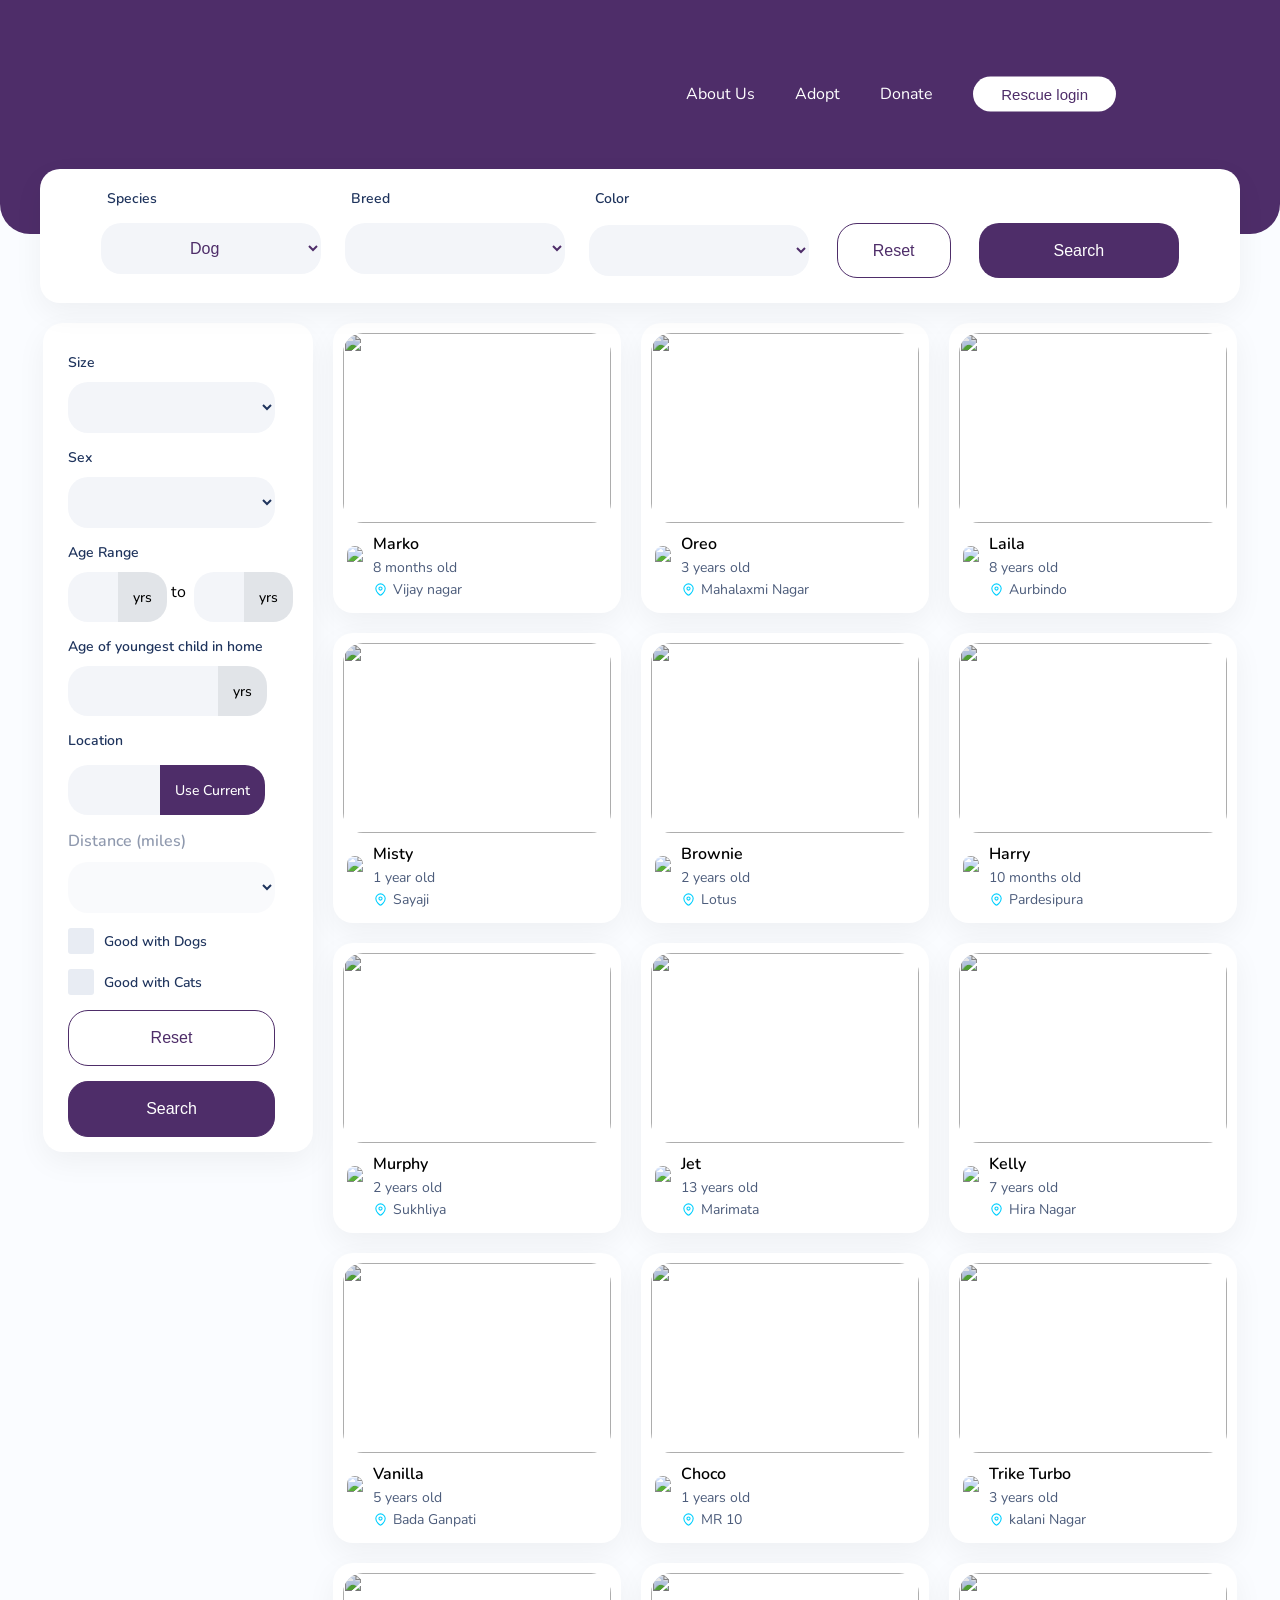
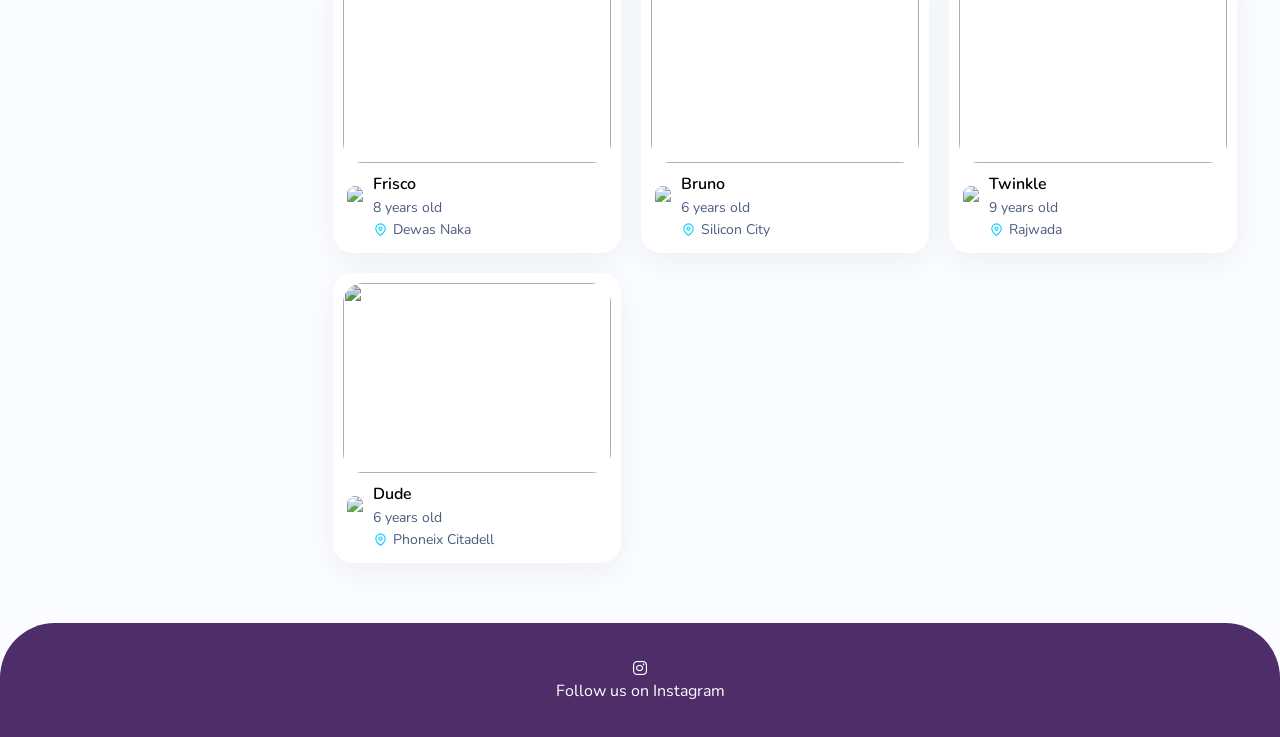
==== index.html @ 37f89a9f "Add files via upload" ====
<!DOCTYPE html>
<html lang="en">

<head>
    <meta charset="UTF-8">
    <meta name="viewport" content="width=device-width, initial-scale=1.0">
    <title>Pet Adoption</title>
    <link rel="stylesheet" href="https://cdnjs.cloudflare.com/ajax/libs/font-awesome/6.4.0/css/all.min.css">

    <link rel="stylesheet" href="style.css">
</head>

<body>
    <!-- <header> -->
    <nav>
        <div class="nav-container">
            <img src="images/paw logo.jpg" alt="" class="logo">

            <div class="nav-items">
                <ul>
                    <li onclick="window.location.href='about.html'">About Us</li>
                    <li>Adopt</li>
                    <li onclick="window.location.href='donation.html'">Donate</li>
                </ul>

                <a href="login.html">
                    <button>Rescue login</button>
                </a>
            </div>
        </div>
    </nav>



    <section class="choose">
        <div class="buttons">

            <div class="select-box">
                <div class="head-dog">Species</div>
                <select value="">
                    <!-- <option value=""></option> -->
                    <option value="dog">Dog </option>

                    <option value="cat">Cat</option>

                    <option value="rabbit">Rabbit</option>

                </select>
            </div>

            <div class="select-box">
                <div class="head-dog">Breed</div>
                <select>
                    <option value=""></option>


                    <option>Unkown / Mixture</option>
                    <option>Greyhound</option>
                    <option>Akita</option>
                    <option>Siberian husky</option>
                    <option>German shephard</option>
                    <option>Beagle</option>
                    <option>Labrador</option>
                    <option>Golden retriever</option>
                    <option>Bull dog </option>

                </select>
            </div>

            <div class="select-box">
                <div class="head-dog">Color</div>
                <select>
                    <option></option>

                    <option>Color</option>
                    <option>Black</option>
                    <option>Brown</option>
                    <option>Blonde</option>
                    <option>Grey</option>
                    <option>Ginger</option>
                    <option>Red</option>
                    <option>White</option>
                    <option>Torti</option>
                    <option>Other</option>

                </select>

                <button type="button" onclick="location.reload()" class="reset">Reset</button>
                <button class="search">Search</button>
            </div>

        </div>
    </section>

    <div class="main-content">
        <div class="mainbox">
            <div class="filterbox">
                <div class="sizebox">
                    <div class="head-txt">Size</div>
                    <div class="b">
                        <select name="size" id="">
                            <option></option>
                            <option value="Dog">Tiny</option>
                            <option value="Cat">Small</option>
                            <option value="rabit">Medium</option>
                            <option value="equine">Large</option>
                            <option value="others">Very Large</option>
                        </select>
                    </div>
                </div>

                <div class="main-age">
                    <div class="head-txt">Sex</div>
                    <div class="b">
                        <select name="age" id="">
                            <option></option>
                            <option value="Dog">Female</option>
                            <option value="Cat">Male</option>
                            <option value="rabit">Unkown</option>
                        </select>
                    </div>
                </div>

                <div class="age-range">
                    <div class="head-txt">Age Range</div>
                    <div class="age-container">
                        <div class="age-from">
                            <input type="text">
                            <div class="from-yrs">yrs</div>
                        </div>

                        <span>&nbsp;to &nbsp;</span>

                        <div class="age-from">
                            <input type="text">
                            <div class="from-yrs">yrs</div>
                        </div>
                    </div>
                </div>

                <div class="head-txt">Age of youngest child in home</div>
                <div class="age-young">
                    <input type="text">
                    <div class="young-yrs">yrs</div>
                </div>

                <div class="head-txt">Location</div>
                <div class="location">
                    <input type="text">
                    <div class="current">Use Current</div>
                </div>

                <div class="distance-box">
                    <div class="distance">Distance (miles)</div>
                    <select class="distance-select">
                        <option value=""></option>
                        <option value="Dog">20 miles</option>
                        <option value="Dog">50 miles</option>
                        <option value="Dog">100 miles</option>
                        <option value="Dog">150 miles</option>
                        <option value="Dog">200 miles</option>
                    </select>
                </div>

                <div class="check check1">
                    <label for="good">
                        <input type="checkbox">
                        <div>Good with Dogs</div>
                    </label>
                </div>
                <div class="check check2">
                    <label for="good">
                        <input type="checkbox">
                        <div>Good with Cats</div>
                    </label>
                </div>

                <div class="filter-reset">
                    <button type="button" onclick="location.reload()">Reset</button>
                </div>

                <div class="filter-search">
                    <button>Search</button>
                </div>
            </div>

            <div class="content">

                <div class="dog-card">

                    <div class="dog-image">
                        <img src="images/dog1.png" alt="">
                    </div>

                    <div class="info-row">

                        <img src="images/logo1.jpg" class="dog-logo">

                        <div class="info-text">
                            <div class="dog-name">Marko</div>
                            <div class="dog-age">8 months old</div>

                            <div class="dog-location">
                                <svg viewBox="0 0 11 11" xmlns="http://www.w3.org/2000/svg">
                                    <path fill="none" stroke="#00CFFF" stroke-width="0.8"
                                        d="M6.64579 4.81306C6.64579 4.17998 6.13281 3.66699 5.50019 3.66699C4.86711 3.66699 4.35413 4.17998 4.35413 4.81306C4.35413 5.44568 4.86711 5.95866 5.50019 5.95866C6.13281 5.95866 6.64579 5.44568 6.64579 4.81306Z" />
                                    <path fill="none" stroke="#00CFFF" stroke-width="0.8"
                                        d="M5.49978 9.625C4.95047 9.625 2.0625 7.28676 2.0625 4.84151C2.0625 2.92721 3.60117 1.375 5.49978 1.375C7.39838 1.375 8.9375 2.92721 8.9375 4.84151C8.9375 7.28676 6.04908 9.625 5.49978 9.625Z" />
                                </svg>
                                <span>Vijay nagar</span>
                            </div>
                        </div>
                    </div>

                </div>
                <div class="dog-card">

                    <div class="dog-image">
                        <img src="images/dog2.png" alt="">
                    </div>

                    <div class="info-row">

                        <img src="images/logo2.jpg" class="dog-logo">

                        <div class="info-text">
                            <div class="dog-name">Oreo</div>
                            <div class="dog-age">3 years old</div>

                            <div class="dog-location">
                                <svg viewBox="0 0 11 11" xmlns="http://www.w3.org/2000/svg">
                                    <path fill="none" stroke="#00CFFF" stroke-width="0.8"
                                        d="M6.64579 4.81306C6.64579 4.17998 6.13281 3.66699 5.50019 3.66699C4.86711 3.66699 4.35413 4.17998 4.35413 4.81306C4.35413 5.44568 4.86711 5.95866 5.50019 5.95866C6.13281 5.95866 6.64579 5.44568 6.64579 4.81306Z" />
                                    <path fill="none" stroke="#00CFFF" stroke-width="0.8"
                                        d="M5.49978 9.625C4.95047 9.625 2.0625 7.28676 2.0625 4.84151C2.0625 2.92721 3.60117 1.375 5.49978 1.375C7.39838 1.375 8.9375 2.92721 8.9375 4.84151C8.9375 7.28676 6.04908 9.625 5.49978 9.625Z" />
                                </svg>
                                <span>Mahalaxmi Nagar</span>
                            </div>
                        </div>
                    </div>

                </div>
                <div class="dog-card">

                    <div class="dog-image">
                        <img src="images/dog3.png" alt="">
                    </div>

                    <div class="info-row">

                        <img src="images/logo3.jpg" class="dog-logo">

                        <div class="info-text">
                            <div class="dog-name">Laila</div>
                            <div class="dog-age">8 years old</div>

                            <div class="dog-location">
                                <svg viewBox="0 0 11 11" xmlns="http://www.w3.org/2000/svg">
                                    <path fill="none" stroke="#00CFFF" stroke-width="0.8"
                                        d="M6.64579 4.81306C6.64579 4.17998 6.13281 3.66699 5.50019 3.66699C4.86711 3.66699 4.35413 4.17998 4.35413 4.81306C4.35413 5.44568 4.86711 5.95866 5.50019 5.95866C6.13281 5.95866 6.64579 5.44568 6.64579 4.81306Z" />
                                    <path fill="none" stroke="#00CFFF" stroke-width="0.8"
                                        d="M5.49978 9.625C4.95047 9.625 2.0625 7.28676 2.0625 4.84151C2.0625 2.92721 3.60117 1.375 5.49978 1.375C7.39838 1.375 8.9375 2.92721 8.9375 4.84151C8.9375 7.28676 6.04908 9.625 5.49978 9.625Z" />
                                </svg>
                                <span>Aurbindo</span>
                            </div>
                        </div>
                    </div>

                </div>
                <div class="dog-card">

                    <div class="dog-image">
                        <img src="images/dog4.png" alt="">
                    </div>

                    <div class="info-row">

                        <img src="images/logo4.jpg" class="dog-logo">

                        <div class="info-text">
                            <div class="dog-name">Misty</div>
                            <div class="dog-age">1 year old</div>

                            <div class="dog-location">
                                <svg viewBox="0 0 11 11" xmlns="http://www.w3.org/2000/svg">
                                    <path fill="none" stroke="#00CFFF" stroke-width="0.8"
                                        d="M6.64579 4.81306C6.64579 4.17998 6.13281 3.66699 5.50019 3.66699C4.86711 3.66699 4.35413 4.17998 4.35413 4.81306C4.35413 5.44568 4.86711 5.95866 5.50019 5.95866C6.13281 5.95866 6.64579 5.44568 6.64579 4.81306Z" />
                                    <path fill="none" stroke="#00CFFF" stroke-width="0.8"
                                        d="M5.49978 9.625C4.95047 9.625 2.0625 7.28676 2.0625 4.84151C2.0625 2.92721 3.60117 1.375 5.49978 1.375C7.39838 1.375 8.9375 2.92721 8.9375 4.84151C8.9375 7.28676 6.04908 9.625 5.49978 9.625Z" />
                                </svg>
                                <span>Sayaji</span>
                            </div>
                        </div>
                    </div>

                </div>
                <div class="dog-card">

                    <div class="dog-image">
                        <img src="images/dog5.png" alt="">
                    </div>

                    <div class="info-row">

                        <img src="images/logo5.jpg" class="dog-logo">

                        <div class="info-text">
                            <div class="dog-name">Brownie</div>
                            <div class="dog-age">2 years old</div>

                            <div class="dog-location">
                                <svg viewBox="0 0 11 11" xmlns="http://www.w3.org/2000/svg">
                                    <path fill="none" stroke="#00CFFF" stroke-width="0.8"
                                        d="M6.64579 4.81306C6.64579 4.17998 6.13281 3.66699 5.50019 3.66699C4.86711 3.66699 4.35413 4.17998 4.35413 4.81306C4.35413 5.44568 4.86711 5.95866 5.50019 5.95866C6.13281 5.95866 6.64579 5.44568 6.64579 4.81306Z" />
                                    <path fill="none" stroke="#00CFFF" stroke-width="0.8"
                                        d="M5.49978 9.625C4.95047 9.625 2.0625 7.28676 2.0625 4.84151C2.0625 2.92721 3.60117 1.375 5.49978 1.375C7.39838 1.375 8.9375 2.92721 8.9375 4.84151C8.9375 7.28676 6.04908 9.625 5.49978 9.625Z" />
                                </svg>
                                <span>Lotus</span>
                            </div>
                        </div>
                    </div>

                </div>

                <div class="dog-card">

                    <div class="dog-image">
                        <img src="images/dog6.png" alt="">
                    </div>

                    <div class="info-row">

                        <img src="images/logo6.jpg" class="dog-logo">

                        <div class="info-text">
                            <div class="dog-name">Harry</div>
                            <div class="dog-age">10 months old</div>

                            <div class="dog-location">
                                <svg viewBox="0 0 11 11" xmlns="http://www.w3.org/2000/svg">
                                    <path fill="none" stroke="#00CFFF" stroke-width="0.8"
                                        d="M6.64579 4.81306C6.64579 4.17998 6.13281 3.66699 5.50019 3.66699C4.86711 3.66699 4.35413 4.17998 4.35413 4.81306C4.35413 5.44568 4.86711 5.95866 5.50019 5.95866C6.13281 5.95866 6.64579 5.44568 6.64579 4.81306Z" />
                                    <path fill="none" stroke="#00CFFF" stroke-width="0.8"
                                        d="M5.49978 9.625C4.95047 9.625 2.0625 7.28676 2.0625 4.84151C2.0625 2.92721 3.60117 1.375 5.49978 1.375C7.39838 1.375 8.9375 2.92721 8.9375 4.84151C8.9375 7.28676 6.04908 9.625 5.49978 9.625Z" />
                                </svg>
                                <span>Pardesipura</span>
                            </div>
                        </div>
                    </div>

                </div>

                <div class="dog-card">

                    <div class="dog-image">
                        <img src="images/dog7.png" alt="">
                    </div>

                    <div class="info-row">

                        <img src="images/logo7.jpg" class="dog-logo">

                        <div class="info-text">
                            <div class="dog-name">Murphy</div>
                            <div class="dog-age">2 years old</div>

                            <div class="dog-location">
                                <svg viewBox="0 0 11 11" xmlns="http://www.w3.org/2000/svg">
                                    <path fill="none" stroke="#00CFFF" stroke-width="0.8"
                                        d="M6.64579 4.81306C6.64579 4.17998 6.13281 3.66699 5.50019 3.66699C4.86711 3.66699 4.35413 4.17998 4.35413 4.81306C4.35413 5.44568 4.86711 5.95866 5.50019 5.95866C6.13281 5.95866 6.64579 5.44568 6.64579 4.81306Z" />
                                    <path fill="none" stroke="#00CFFF" stroke-width="0.8"
                                        d="M5.49978 9.625C4.95047 9.625 2.0625 7.28676 2.0625 4.84151C2.0625 2.92721 3.60117 1.375 5.49978 1.375C7.39838 1.375 8.9375 2.92721 8.9375 4.84151C8.9375 7.28676 6.04908 9.625 5.49978 9.625Z" />
                                </svg>
                                <span>Sukhliya</span>
                            </div>
                        </div>
                    </div>

                </div>

                <div class="dog-card">

                    <div class="dog-image">
                        <img src="images/dog8.png" alt="">
                    </div>

                    <div class="info-row">

                        <img src="images/logo3.jpg" class="dog-logo">

                        <div class="info-text">
                            <div class="dog-name">Jet</div>
                            <div class="dog-age">13 years old</div>

                            <div class="dog-location">
                                <svg viewBox="0 0 11 11" xmlns="http://www.w3.org/2000/svg">
                                    <path fill="none" stroke="#00CFFF" stroke-width="0.8"
                                        d="M6.64579 4.81306C6.64579 4.17998 6.13281 3.66699 5.50019 3.66699C4.86711 3.66699 4.35413 4.17998 4.35413 4.81306C4.35413 5.44568 4.86711 5.95866 5.50019 5.95866C6.13281 5.95866 6.64579 5.44568 6.64579 4.81306Z" />
                                    <path fill="none" stroke="#00CFFF" stroke-width="0.8"
                                        d="M5.49978 9.625C4.95047 9.625 2.0625 7.28676 2.0625 4.84151C2.0625 2.92721 3.60117 1.375 5.49978 1.375C7.39838 1.375 8.9375 2.92721 8.9375 4.84151C8.9375 7.28676 6.04908 9.625 5.49978 9.625Z" />
                                </svg>
                                <span>Marimata</span>
                            </div>
                        </div>
                    </div>

                </div>

                <div class="dog-card">

                    <div class="dog-image">
                        <img src="images/dog9.png" alt="">
                    </div>

                    <div class="info-row">

                        <img src="images/logo5.jpg" class="dog-logo">

                        <div class="info-text">
                            <div class="dog-name">Kelly</div>
                            <div class="dog-age">7 years old</div>

                            <div class="dog-location">
                                <svg viewBox="0 0 11 11" xmlns="http://www.w3.org/2000/svg">
                                    <path fill="none" stroke="#00CFFF" stroke-width="0.8"
                                        d="M6.64579 4.81306C6.64579 4.17998 6.13281 3.66699 5.50019 3.66699C4.86711 3.66699 4.35413 4.17998 4.35413 4.81306C4.35413 5.44568 4.86711 5.95866 5.50019 5.95866C6.13281 5.95866 6.64579 5.44568 6.64579 4.81306Z" />
                                    <path fill="none" stroke="#00CFFF" stroke-width="0.8"
                                        d="M5.49978 9.625C4.95047 9.625 2.0625 7.28676 2.0625 4.84151C2.0625 2.92721 3.60117 1.375 5.49978 1.375C7.39838 1.375 8.9375 2.92721 8.9375 4.84151C8.9375 7.28676 6.04908 9.625 5.49978 9.625Z" />
                                </svg>
                                <span>Hira Nagar</span>
                            </div>
                        </div>
                    </div>

                </div>

                <div class="dog-card">

                    <div class="dog-image">
                        <img src="images/dog10.png" alt="">
                    </div>

                    <div class="info-row">

                        <img src="images/logo1.jpg" class="dog-logo">

                        <div class="info-text">
                            <div class="dog-name">Vanilla</div>
                            <div class="dog-age">5 years old</div>

                            <div class="dog-location">
                                <svg viewBox="0 0 11 11" xmlns="http://www.w3.org/2000/svg">
                                    <path fill="none" stroke="#00CFFF" stroke-width="0.8"
                                        d="M6.64579 4.81306C6.64579 4.17998 6.13281 3.66699 5.50019 3.66699C4.86711 3.66699 4.35413 4.17998 4.35413 4.81306C4.35413 5.44568 4.86711 5.95866 5.50019 5.95866C6.13281 5.95866 6.64579 5.44568 6.64579 4.81306Z" />
                                    <path fill="none" stroke="#00CFFF" stroke-width="0.8"
                                        d="M5.49978 9.625C4.95047 9.625 2.0625 7.28676 2.0625 4.84151C2.0625 2.92721 3.60117 1.375 5.49978 1.375C7.39838 1.375 8.9375 2.92721 8.9375 4.84151C8.9375 7.28676 6.04908 9.625 5.49978 9.625Z" />
                                </svg>
                                <span>Bada Ganpati</span>
                            </div>
                        </div>
                    </div>

                </div>

                <div class="dog-card">

                    <div class="dog-image">
                        <img src="images/dog11.png" alt="">
                    </div>

                    <div class="info-row">

                        <img src="images/logo6.jpg" class="dog-logo">

                        <div class="info-text">
                            <div class="dog-name">Choco</div>
                            <div class="dog-age">1 years old</div>

                            <div class="dog-location">
                                <svg viewBox="0 0 11 11" xmlns="http://www.w3.org/2000/svg">
                                    <path fill="none" stroke="#00CFFF" stroke-width="0.8"
                                        d="M6.64579 4.81306C6.64579 4.17998 6.13281 3.66699 5.50019 3.66699C4.86711 3.66699 4.35413 4.17998 4.35413 4.81306C4.35413 5.44568 4.86711 5.95866 5.50019 5.95866C6.13281 5.95866 6.64579 5.44568 6.64579 4.81306Z" />
                                    <path fill="none" stroke="#00CFFF" stroke-width="0.8"
                                        d="M5.49978 9.625C4.95047 9.625 2.0625 7.28676 2.0625 4.84151C2.0625 2.92721 3.60117 1.375 5.49978 1.375C7.39838 1.375 8.9375 2.92721 8.9375 4.84151C8.9375 7.28676 6.04908 9.625 5.49978 9.625Z" />
                                </svg>
                                <span>MR 10</span>
                            </div>
                        </div>
                    </div>

                </div>

                <div class="dog-card">

                    <div class="dog-image">
                        <img src="images/dog12.png" alt="">
                    </div>

                    <div class="info-row">

                        <img src="images/logo5.jpg" class="dog-logo">

                        <div class="info-text">
                            <div class="dog-name">Trike Turbo</div>
                            <div class="dog-age">3 years old</div>

                            <div class="dog-location">
                                <svg viewBox="0 0 11 11" xmlns="http://www.w3.org/2000/svg">
                                    <path fill="none" stroke="#00CFFF" stroke-width="0.8"
                                        d="M6.64579 4.81306C6.64579 4.17998 6.13281 3.66699 5.50019 3.66699C4.86711 3.66699 4.35413 4.17998 4.35413 4.81306C4.35413 5.44568 4.86711 5.95866 5.50019 5.95866C6.13281 5.95866 6.64579 5.44568 6.64579 4.81306Z" />
                                    <path fill="none" stroke="#00CFFF" stroke-width="0.8"
                                        d="M5.49978 9.625C4.95047 9.625 2.0625 7.28676 2.0625 4.84151C2.0625 2.92721 3.60117 1.375 5.49978 1.375C7.39838 1.375 8.9375 2.92721 8.9375 4.84151C8.9375 7.28676 6.04908 9.625 5.49978 9.625Z" />
                                </svg>
                                <span>kalani Nagar</span>
                            </div>
                        </div>
                    </div>

                </div>

                <div class="dog-card">

                    <div class="dog-image">
                        <img src="images/dog13.png" alt="">
                    </div>

                    <div class="info-row">

                        <img src="images/logo7.jpg" class="dog-logo">

                        <div class="info-text">
                            <div class="dog-name">Frisco</div>
                            <div class="dog-age">8 years old</div>

                            <div class="dog-location">
                                <svg viewBox="0 0 11 11" xmlns="http://www.w3.org/2000/svg">
                                    <path fill="none" stroke="#00CFFF" stroke-width="0.8"
                                        d="M6.64579 4.81306C6.64579 4.17998 6.13281 3.66699 5.50019 3.66699C4.86711 3.66699 4.35413 4.17998 4.35413 4.81306C4.35413 5.44568 4.86711 5.95866 5.50019 5.95866C6.13281 5.95866 6.64579 5.44568 6.64579 4.81306Z" />
                                    <path fill="none" stroke="#00CFFF" stroke-width="0.8"
                                        d="M5.49978 9.625C4.95047 9.625 2.0625 7.28676 2.0625 4.84151C2.0625 2.92721 3.60117 1.375 5.49978 1.375C7.39838 1.375 8.9375 2.92721 8.9375 4.84151C8.9375 7.28676 6.04908 9.625 5.49978 9.625Z" />
                                </svg>
                                <span>Dewas Naka</span>
                            </div>
                        </div>
                    </div>

                </div>

                <div class="dog-card">

                    <div class="dog-image">
                        <img src="images/dog14.png" alt="">
                    </div>

                    <div class="info-row">

                        <img src="images/logo2.jpg" class="dog-logo">

                        <div class="info-text">
                            <div class="dog-name">Bruno</div>
                            <div class="dog-age">6 years old</div>

                            <div class="dog-location">
                                <svg viewBox="0 0 11 11" xmlns="http://www.w3.org/2000/svg">
                                    <path fill="none" stroke="#00CFFF" stroke-width="0.8"
                                        d="M6.64579 4.81306C6.64579 4.17998 6.13281 3.66699 5.50019 3.66699C4.86711 3.66699 4.35413 4.17998 4.35413 4.81306C4.35413 5.44568 4.86711 5.95866 5.50019 5.95866C6.13281 5.95866 6.64579 5.44568 6.64579 4.81306Z" />
                                    <path fill="none" stroke="#00CFFF" stroke-width="0.8"
                                        d="M5.49978 9.625C4.95047 9.625 2.0625 7.28676 2.0625 4.84151C2.0625 2.92721 3.60117 1.375 5.49978 1.375C7.39838 1.375 8.9375 2.92721 8.9375 4.84151C8.9375 7.28676 6.04908 9.625 5.49978 9.625Z" />
                                </svg>
                                <span>Silicon City</span>
                            </div>
                        </div>
                    </div>

                </div>

                <div class="dog-card">

                    <div class="dog-image">
                        <img src="images/dog15.png" alt="">
                    </div>

                    <div class="info-row">

                        <img src="images/logo4.jpg" class="dog-logo">

                        <div class="info-text">
                            <div class="dog-name">Twinkle</div>
                            <div class="dog-age">9 years old</div>

                            <div class="dog-location">
                                <svg viewBox="0 0 11 11" xmlns="http://www.w3.org/2000/svg">
                                    <path fill="none" stroke="#00CFFF" stroke-width="0.8"
                                        d="M6.64579 4.81306C6.64579 4.17998 6.13281 3.66699 5.50019 3.66699C4.86711 3.66699 4.35413 4.17998 4.35413 4.81306C4.35413 5.44568 4.86711 5.95866 5.50019 5.95866C6.13281 5.95866 6.64579 5.44568 6.64579 4.81306Z" />
                                    <path fill="none" stroke="#00CFFF" stroke-width="0.8"
                                        d="M5.49978 9.625C4.95047 9.625 2.0625 7.28676 2.0625 4.84151C2.0625 2.92721 3.60117 1.375 5.49978 1.375C7.39838 1.375 8.9375 2.92721 8.9375 4.84151C8.9375 7.28676 6.04908 9.625 5.49978 9.625Z" />
                                </svg>
                                <span>Rajwada</span>
                            </div>
                        </div>
                    </div>

                </div>

                <div class="dog-card">

                    <div class="dog-image">
                        <img src="images/dog16.png" alt="">
                    </div>

                    <div class="info-row">

                        <img src="images/logo6.jpg" class="dog-logo">

                        <div class="info-text">
                            <div class="dog-name">Dude</div>
                            <div class="dog-age">6 years old</div>

                            <div class="dog-location">
                                <svg viewBox="0 0 11 11" xmlns="http://www.w3.org/2000/svg">
                                    <path fill="none" stroke="#00CFFF" stroke-width="0.8"
                                        d="M6.64579 4.81306C6.64579 4.17998 6.13281 3.66699 5.50019 3.66699C4.86711 3.66699 4.35413 4.17998 4.35413 4.81306C4.35413 5.44568 4.86711 5.95866 5.50019 5.95866C6.13281 5.95866 6.64579 5.44568 6.64579 4.81306Z" />
                                    <path fill="none" stroke="#00CFFF" stroke-width="0.8"
                                        d="M5.49978 9.625C4.95047 9.625 2.0625 7.28676 2.0625 4.84151C2.0625 2.92721 3.60117 1.375 5.49978 1.375C7.39838 1.375 8.9375 2.92721 8.9375 4.84151C8.9375 7.28676 6.04908 9.625 5.49978 9.625Z" />
                                </svg>
                                <span>Phoneix Citadell</span>
                            </div>
                        </div>
                    </div>

                </div>


               


            </div>

        </div>


    </div>

    <footer>
        <div class="footer">
            <a href="https://www.instagram.com/framesofaditya?igsh=dDFuM2Jjbnp1OTR0"><i class="fa-brands fa-instagram"></i></a>
            <p>Follow us on Instagram</p>
        </div>
    </footer>




    <script src="script.js"></script>
</body>

</html>
---- style.css ----
@import url('https://fonts.googleapis.com/css2?family=Nunito:wght@400;600;700&display=swap');

* {
    margin: 0;
    padding: 0;
    box-sizing: border-box;
}

html {
    scroll-behavior: smooth;
}

body {
    background: rgb(250, 252, 255);
    font-family: 'Nunito', -apple-system, BlinkMacSystemFont, 'Segoe UI',
        Roboto, Oxygen, Ubuntu, Cantarell, 'Fira Sans',
        'Droid Sans', 'Helvetica Neue', sans-serif;
    width: 100%;
    height: auto;
    overflow-x: hidden;
}

/* ---------------- NAVBAR ---------------- */
nav {
    /* display: flex-end; */
    background-color: rgb(78, 45, 105);
    border-radius: 0 0 30px 30px;
    height: 26vh;
}

.nav-container {
    position: relative;
    display: flex;
    justify-content: center;
    align-items: center;
    height: 100%;
}

.logo {
    height: 80px;
    position: absolute;
    left: 50%;
    transform: translateX(-50%);
    top: 20px;
}


/* group of menu + button */
.nav-items {
    display: flex;
    align-items: center;
    gap: 40px;
    position: absolute;
    right: 164px;
    top: 40%;
    transform: translateY(-50%);
}

.nav-items ul {
    display: flex;
    gap: 40px;
    list-style: none;
    font-size: 16px;
    color: white;
    font-weight: 400;
    cursor: pointer;
}
.nav-items ul :nth-child(1):hover{
 color: #ffffff;
    text-shadow: 0 0 8px rgba(255, 255, 255, 0.7);
}
.nav-items ul :nth-child(2):hover{
 color: #ffffff;
    text-shadow: 0 0 8px rgba(255, 255, 255, 0.7);
}
.nav-items ul :nth-child(3):hover{
 color: #ffffff;
    text-shadow: 0 0 8px rgba(255, 255, 255, 0.7);
}

.nav-items button {
    padding: 9px 28px;
    border-radius: 52px;
    border: none;
    background: white;
    color: rgb(78, 45, 105);
    font-weight: 500;
    font-size: 15px;
    cursor: pointer;
}


/* ---------------- CHOOSE SECTION ---------------- */
.choose {

    padding: 20px 40px;
    border-radius: 20px;
    box-shadow: rgba(0, 0, 0, 0.05) 0px 10px 30px;
    background: white;
    margin: -65px auto 0 auto;
    display: flex;
    justify-content: center;
    align-items: center;
    position: relative;
    z-index: 10;
    width: 1200px;
    max-width: 95%;
}



.head-dog {
    /* display: flex; */
    font-weight: 600;
    font-size: 14px;
    color: rgb(31, 52, 93);
    margin-bottom: 10px;
    margin-left: 18px;
}

.buttons {
    display: flex;
    flex-wrap: wrap;
    /* width: 100px; */

    /* justify-content: center; */
}

.buttons select,
.reset,
.search {
    border-radius: 20px;
    font-size: 16px;
    margin: 5px 12px;
    /* padding: 15px; */
    cursor: pointer;
    border: none;
    outline: none;
}

.buttons select {
    color: rgb(78, 45, 105);
    font-weight: 500;
    width: 220px;
    background-color: #f3f5f9;
    text-align: center;

}

.buttons .reset {
    color: rgb(78, 45, 105);
    background-color: white;
    border: 1px solid rgb(78, 45, 105);
    padding: 15px 35px;
    height: 55px;


}

.buttons .search {
    background: rgb(78, 45, 105);
    /* border: 1px solid rgb(78, 45, 105); */
    color: white;
    padding: 18px 75px;
    height: 55px;
}

.buttons .search:hover {
    background-color: rgb(87, 55, 112);
}

/* ---------------- MAIN CONTENT ---------------- */
.main-content {
    display: flex;
    flex-wrap: wrap;
    justify-content: center;
    width: 100%;
    align-items: center;
    /* border: 2px solid rgb(0, 255, 51); */
    gap: 20px;
    padding: 20px 0;
}

/* ---------------- FILTER BOX ---------------- */
.mainbox {
    display: flex;
    gap: 20px;

    width: 100%;
    justify-content: center;
    align-items: flex-start;
}

.filterbox {
    /* flex: 0 0 20%; */
    flex-wrap: wrap;
    /* border: 2px solid; */
    background-color: white;
    border-radius: 20px;
    padding: 15px;
    box-shadow: rgba(0, 0, 0, 0.05) 0px 10px 30px;
    width: 270px;
    margin-right: 0px;
    /* text-align: center; */
    padding-left: 25px;
}

/*  */


.head-txt {
    font-size: 14px;
    font-weight: 600;
    color: rgb(31, 52, 93);
    margin-top: 15px;
}

select {
    width: 90%;
    border-radius: 20px;
    height: 51px;
    padding: 10px 15px;
    font-size: 15px;
    color: #1f345d;
    background-color: #f3f5f9;
    outline: none;
    border: none;
    margin-top: 10px;
    cursor: pointer;
}

/* AGE, LOCATION, DISTANCE, CHECKBOX STYLES */
.age-range,
.location,
.distance-box {
    margin-top: 15px;

}

.distance {
    color: rgb(31, 52, 93, 0.5);
    font-weight: 550;
}

.distance-select {
    background-color: rgb(243, 245, 249, 0.5);
}

.location .current {
    height: 50px;

}




.location input {
    height: 50px;
}

.age-from input {
    width: 50px;
    height: 50px;
}

.age-container,
.location {
    display: flex;
    align-items: center;
    /* gap: 10px */
}

.age-from,
.age-young {
    display: flex;
    align-items: center;
    margin-top: 10px;
    text-align: center;
    /* justify-content: center; */
}

.age-from input,
.age-young input,
.location input {
    /* flex: 1; */
    border-radius: 20px 0 0 20px;
    border: none;
    outline: none;
    background-color: rgb(243, 245, 249);
    /* padding: 10px; */
    height: 50px;
}

.age-young input {
    width: 65%;
}

.location input {
    width: 40%;
}

.from-yrs,
.young-yrs,
.current {
    background-color: rgba(136, 146, 165, 0.25);
    border-radius: 0 20px 20px 0;
    padding: 10px 15px;
    display: flex;
    height: 50px;
    align-items: center;
    justify-content: center;
    font-weight: 500;
    font-size: 14px;
}

.current {
    background: rgb(78, 45, 105);
    color: white;
    cursor: pointer;
}

input[type="checkbox"] {
    cursor: pointer;
    appearance: none;
    background-color: #e8ecf3;
    height: 26px;
    width: 26px;
    border-radius: 3px;
    display: flex;
    align-items: center;
    justify-content: center;
    transition: background-color 0.25s ease, transform 0.2s ease;
}

input[type="checkbox"]:checked {
    background-color: #19bc90;
}

input[type="checkbox"]::after {
    font-family: "Font Awesome 6 Free";
    font-weight: 900;
    content: "\f00c";
    font-size: 12px;
    color: #fff;
    opacity: 0;
    transform: scale(0.5);
    transition: opacity 0.25s ease, transform 0.25s ease;
}

input[type="checkbox"]:checked::after {
    opacity: 1;
    transform: scale(1);
}

.check {
    cursor: pointer;
    display: flex;
    align-items: center;
    gap: 10px;
    margin-top: 15px;
}

.check label {
    display: flex;
    align-items: center;
    gap: 10px;
    color: rgb(31, 52, 93);
    font-size: 14px;
    font-weight: 550;
}

/* ---------------- FILTER BUTTONS ---------------- */
.filter-reset button,
.filter-search button {
    width: 90%;
    height: 56px;
    border-radius: 20px;
    padding: 15px;
    margin-top: 15px;
    font-size: 16px;
    font-weight: 500;
    cursor: pointer;
}

.filter-reset button {
    background: white;
    color: rgb(78, 45, 105);
    border: 1px solid rgb(78, 45, 105);
}

.filter-search button {
    background: rgb(78, 45, 105);
    border: 1px solid rgb(78, 45, 105);
    color: white;
}

.filter-search button:hover {
    background-color: rgb(87, 55, 112);
}

/* ---------------- PET CARDS ---------------- */
.content {
    cursor: pointer;
    display: grid;
    grid-template-columns: repeat(3, 1fr);
    gap: 20px;
    justify-items: center;


}

.dog-card {
    width: 288px;
    background: white;
    border-radius: 20px;
    box-shadow: rgba(0, 0, 0, 0.05) 0px 10px 30px;
    overflow: hidden;
    padding: 10px;
}

.dog-image img {
    width: 100%;
    height: 190px;
    object-fit: cover;
    border-radius: 20px;
    transition: .4s;
    filter: brightness(.9);
}

.dog-image img:hover {
    scale: 1.05;
    filter: brightness(1);
}

.info-row {
    display: flex;
    align-items: center;
    gap: 10px;
    padding: 4px 4px;
}

.dog-logo {
    height: 40px;
    border-radius: 10px;
}

.info-text {
    display: flex;
    flex-direction: column;
    gap: 3px;
}

.dog-name {
    font-size: 16px;
    font-weight: 600;
}

.dog-age {
    font-size: 14px;
    color: rgb(76, 92, 123);
}

.dog-location {
    display: flex;
    align-items: center;
    gap: 5px;
    font-size: 14px;
    color: rgb(76, 92, 123);
}

.dog-location svg {
    width: 15px;
}


/* ---------------- FOOTER ---------------- */
footer .footer {
    background: rgb(78, 45, 105);
    border-radius: 55px 55px 0 0;
    text-align: center;
    color: white;
    padding: 35px 0;
    width: 100vw;
    margin-top: 40px;
}
.footer a{
    color: white;
    cursor: pointer;
}



/* ---------- Mobile (max-width: 768px) ---------- */
@media (max-width: 768px) {

    nav {
        height: 18vh;
    }

    .logo {
        height: 55px;
        top: 15px;
    }

    .nav-items {
        right: 20px;
        gap: 20px;
    }

    .nav-items ul {
        gap: 20px;
        font-size: 14px;
    }

    .nav-items button {
        padding: 6px 18px;
        font-size: 13px;
    }

    /* Choose Section */
    .choose {
        width: 95%;
        padding: 15px;
    }

    .buttons {
        flex-direction: column;
        align-items: center;
    }

    .buttons select {
        width: 100%;
    }

    .buttons .reset,
    .buttons .search {
        width: 100%;
        padding: 14px;
    }

    /* Main Layout */
    .mainbox {
        flex-direction: column;
        align-items: center;
    }

    .filterbox {
        width: 90%;
        margin-bottom: 20px;
    }

    /* Cards: show 2 in row */
    .content {
        grid-template-columns: repeat(2, 1fr);
        width: 95%;
    }

    .dog-card {
        width: 95%;
    }
}

/* ---------- Small Mobile (max-width: 480px) ---------- */
@media (max-width: 480px) {

    .nav-items {
        display: none; /* hide menu for small phones */
    }

    nav {
        height: 15vh;
    }

    .logo {
        height: 50px;
    }

    /* Choose section */
    .choose {
        width: 92%;
        padding: 12px;
    }

    .buttons .search,
    .buttons .reset,
    .buttons select {
        width: 100%;
    }

    /* Cards: show 1 in row */
       @media (max-width: 768px) {
    .content {
        grid-template-columns: repeat(2, 1fr);
    }

    .dog-card {
        width: 100%;
    }
}

    footer .footer {
        border-radius: 30px 30px 0 0;
        padding: 25px 0;
    }
}
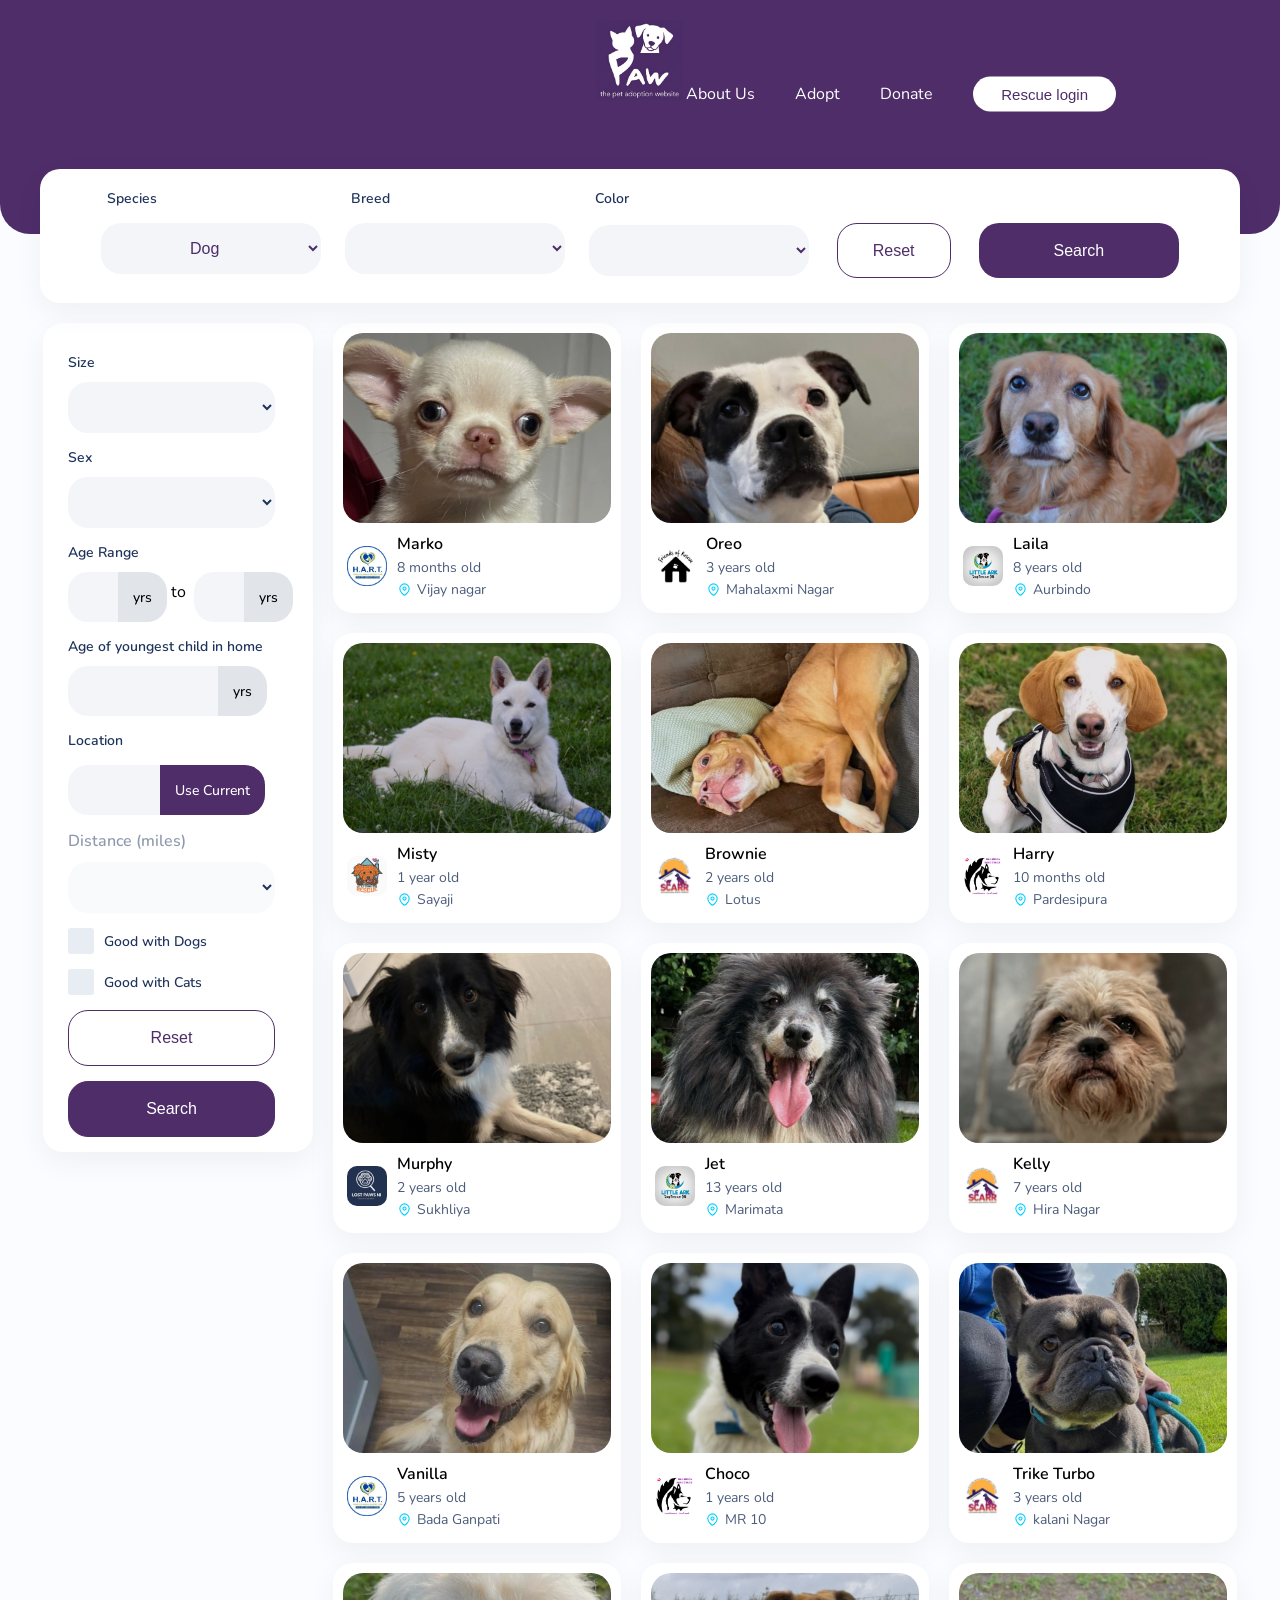
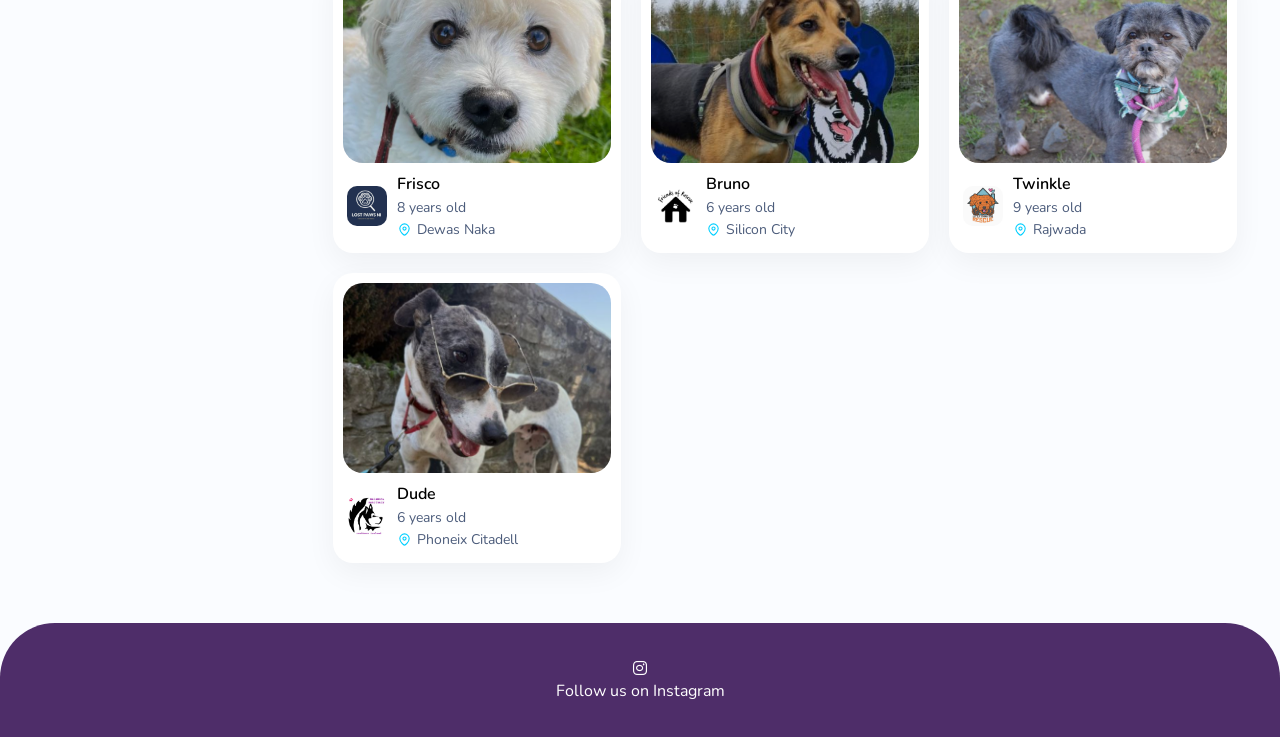
==== commit dbd57327: "Add files via upload" ====
--- a/index.html
+++ b/index.html
@@ -11,10 +11,29 @@
 </head>
 
 <body>
+    <div id="mobileMenu" class="mobile-menu">
+    <div class="menu-header">
+        <i class="fa-solid fa-arrow-left" onclick="toggleMenu()"></i>
+    </div>
+
+    <ul class="menu-links">
+        <li onclick="window.location.href='about.html'">About Us</li>
+        <li>Adopt Animals</li>
+        <li>Foster Animals</li>
+        <li>Blog</li>
+        <li onclick="window.location.href='login.html'">Rescue Login</li>
+    </ul>
+</div>
+
     <!-- <header> -->
     <nav>
         <div class="nav-container">
             <img src="images/paw logo.jpg" alt="" class="logo">
+
+            <div class="hamburger" onclick="toggleMenu()">
+                <i class="fa-solid fa-bars"></i>
+            </div>
+
 
             <div class="nav-items">
                 <ul>
@@ -631,7 +650,7 @@
                 </div>
 
 
-               
+
 
 
             </div>
@@ -643,7 +662,8 @@
 
     <footer>
         <div class="footer">
-            <a href="https://www.instagram.com/framesofaditya?igsh=dDFuM2Jjbnp1OTR0"><i class="fa-brands fa-instagram"></i></a>
+            <a href="https://www.instagram.com/framesofaditya?igsh=dDFuM2Jjbnp1OTR0"><i
+                    class="fa-brands fa-instagram"></i></a>
             <p>Follow us on Instagram</p>
         </div>
     </footer>
--- a/style.css
+++ b/style.css
@@ -549,15 +549,6 @@
         margin-bottom: 20px;
     }
 
-    /* Cards: show 2 in row */
-    .content {
-        grid-template-columns: repeat(2, 1fr);
-        width: 95%;
-    }
-
-    .dog-card {
-        width: 95%;
-    }
 }
 
 /* ---------- Small Mobile (max-width: 480px) ---------- */
@@ -587,6 +578,12 @@
         width: 100%;
     }
 
+
+.nav-items.open {
+    display: flex;
+}
+
+
     /* Cards: show 1 in row */
        @media (max-width: 768px) {
     .content {
@@ -603,3 +600,73 @@
         padding: 25px 0;
     }
 }
+
+.hamburger {
+    display: none;
+    font-size: 28px;
+    color: white;
+    position: absolute;
+    right: 20px;
+    top: 22px;
+    cursor: pointer;
+    z-index: 999;
+}
+
+/* Show hamburger on mobile */
+@media (max-width: 480px) {
+    .hamburger {
+        display: block;
+    }
+
+    .nav-items {
+        display: none;
+        flex-direction: column;
+        background: rgb(78, 45, 105);
+        position: absolute;
+        top: 70px;
+        right: 20px;
+        padding: 15px;
+        border-radius: 10px;
+        gap: 20px;
+        width: 150px;
+        z-index: 1000;
+    }
+
+    .nav-items.open {
+        display: flex;
+    }
+}
+
+/* ---------- FULLSCREEN MOBILE MENU ---------- */
+.mobile-menu {
+    position: fixed;
+    top: 0;
+    left: -100%;
+    width: 100%;
+    height: 100vh;
+    background: rgb(78, 45, 105);
+    color: white;
+    padding: 20px;
+    transition: left 0.3s ease-in-out;
+    z-index: 2000;
+}
+
+.mobile-menu.open {
+    left: 0;
+}
+
+.menu-header i {
+    font-size: 24px;
+    cursor: pointer;
+    margin-bottom: 20px;
+}
+
+.menu-links {
+    list-style: none;
+    padding: 0;
+    margin-top: 30px;
+    font-size: 18px;
+    display: flex;
+    flex-direction: column;
+    gap: 30px;
+}
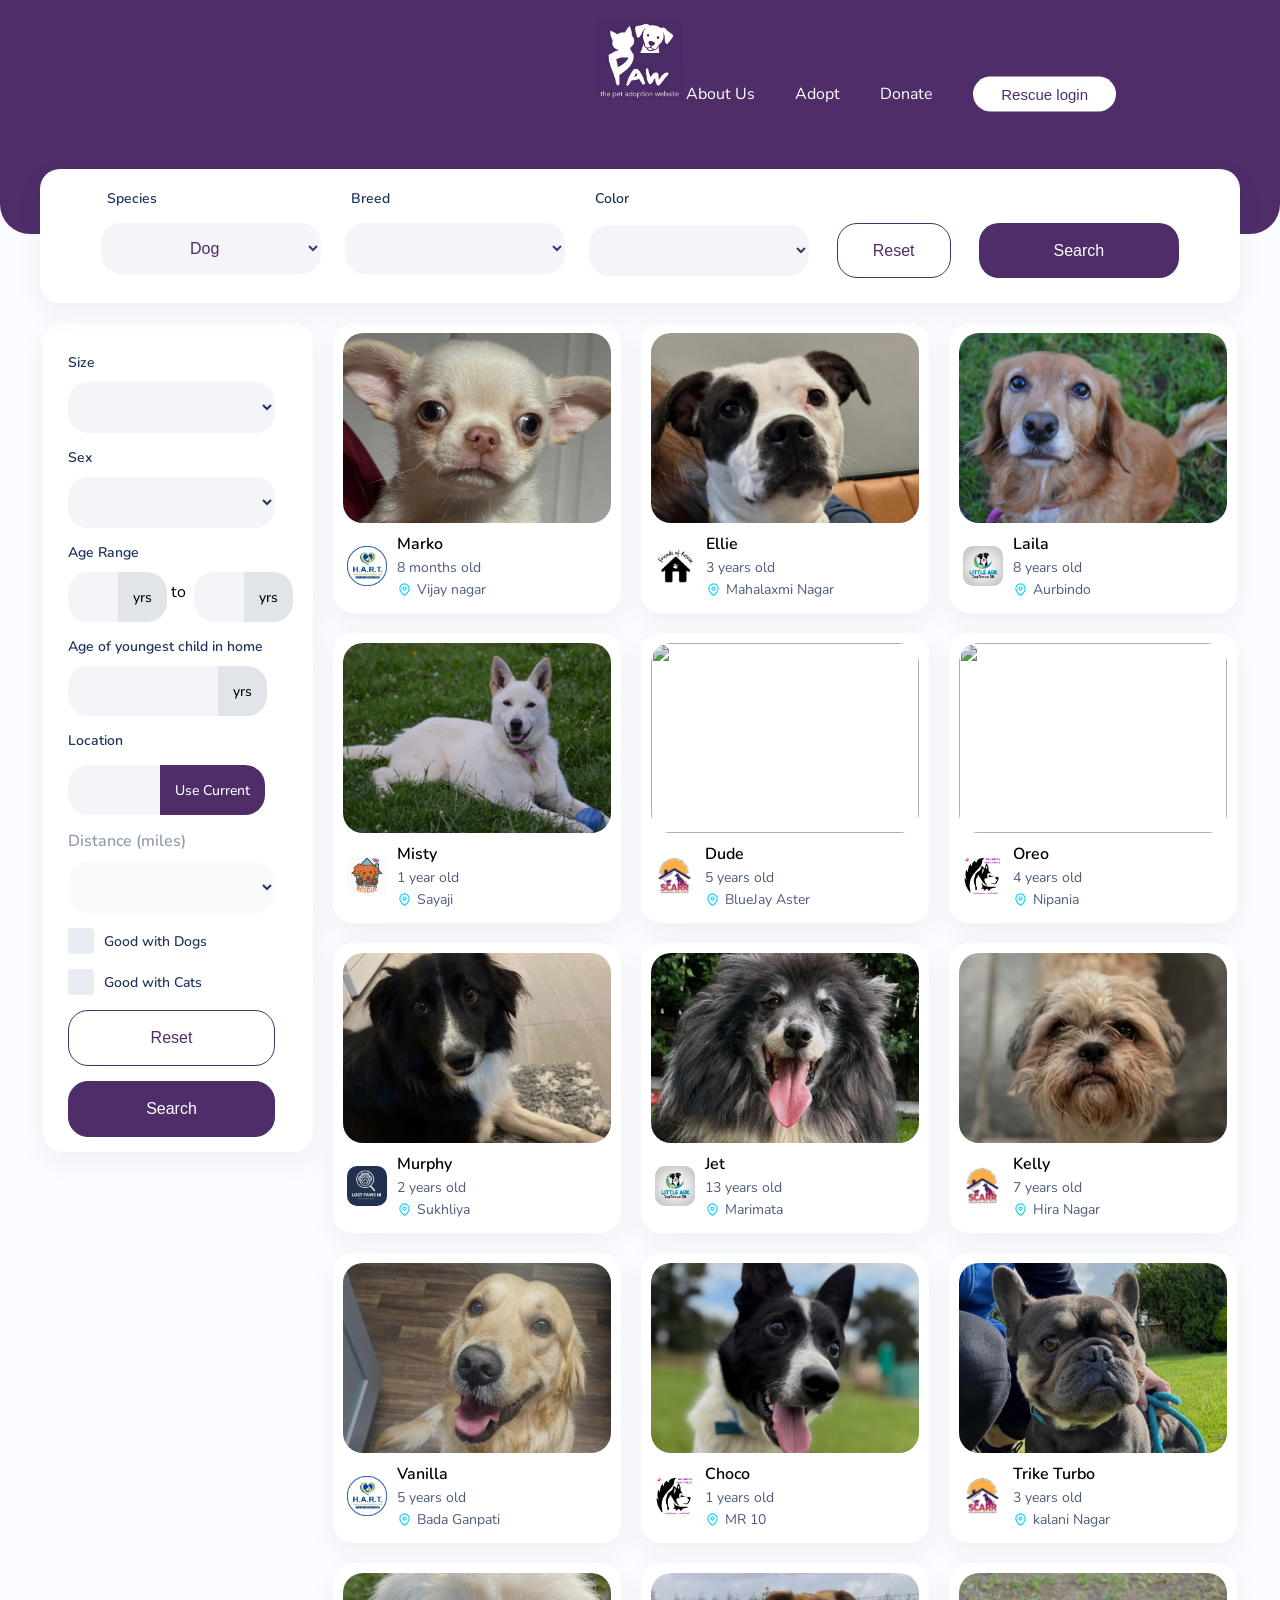
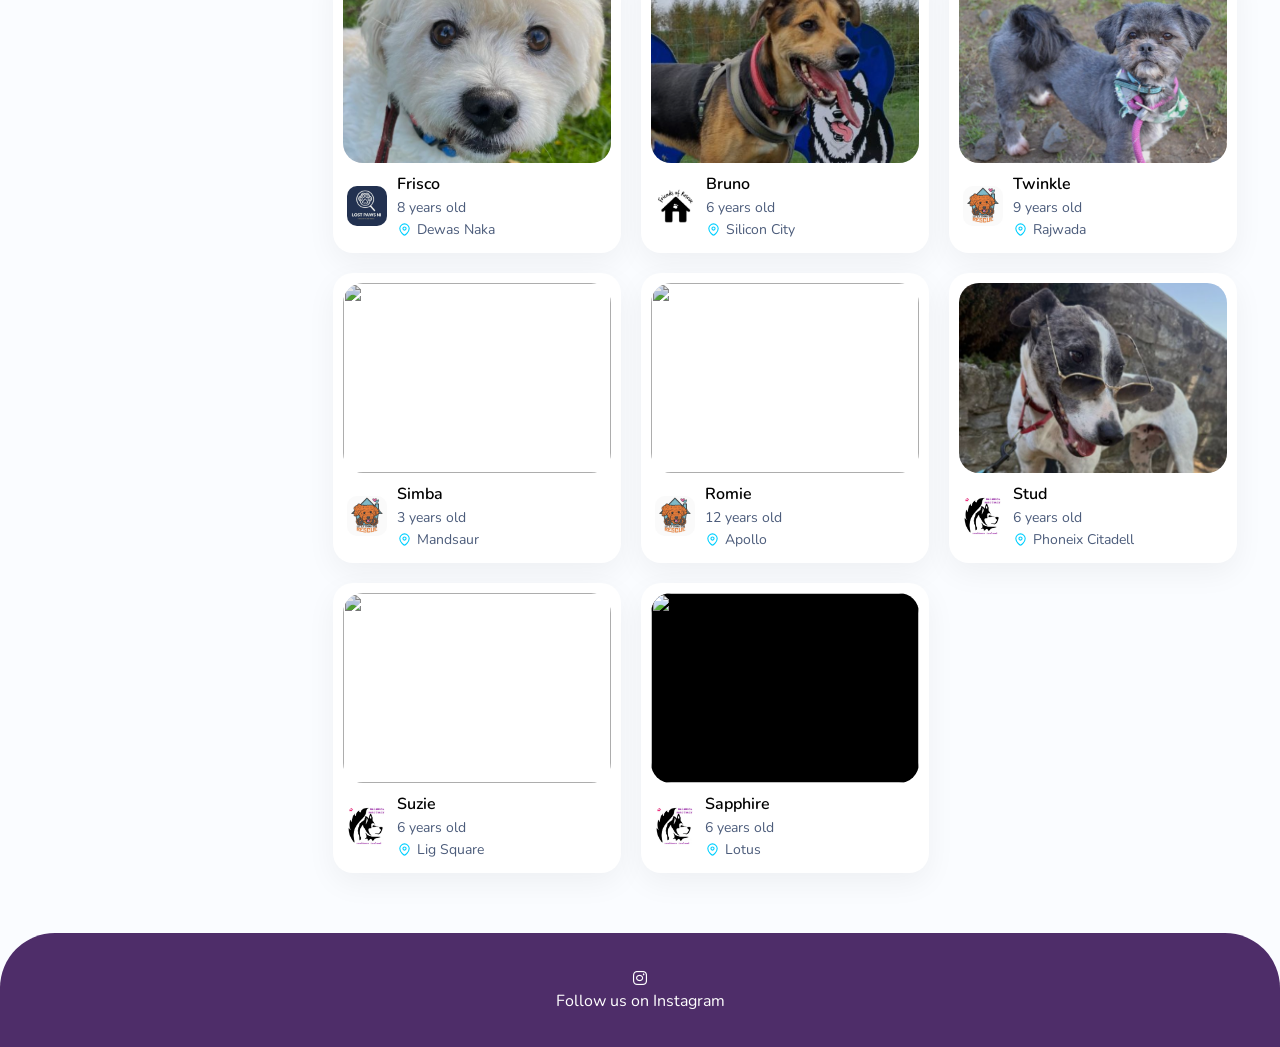
==== commit 84564d49: "Add files via upload" ====
--- a/index.html
+++ b/index.html
@@ -4,8 +4,10 @@
 <head>
     <meta charset="UTF-8">
     <meta name="viewport" content="width=device-width, initial-scale=1.0">
-    <title>Pet Adoption</title>
+    <title>PAW - Pet Adoption Website</title>
     <link rel="stylesheet" href="https://cdnjs.cloudflare.com/ajax/libs/font-awesome/6.4.0/css/all.min.css">
+    <link rel="icon" href="favicon.ico">
+
 
     <link rel="stylesheet" href="style.css">
 </head>
@@ -19,8 +21,7 @@
     <ul class="menu-links">
         <li onclick="window.location.href='about.html'">About Us</li>
         <li>Adopt Animals</li>
-        <li>Foster Animals</li>
-        <li>Blog</li>
+        <li Donate onclick="window.location.href='donate.html'">Donate</li>
         <li onclick="window.location.href='login.html'">Rescue Login</li>
     </ul>
 </div>
@@ -243,7 +244,7 @@
                         <img src="images/logo2.jpg" class="dog-logo">
 
                         <div class="info-text">
-                            <div class="dog-name">Oreo</div>
+                            <div class="dog-name">Ellie</div>
                             <div class="dog-age">3 years old</div>
 
                             <div class="dog-location">
@@ -315,8 +316,8 @@
                 </div>
                 <div class="dog-card">
 
-                    <div class="dog-image">
-                        <img src="images/dog5.png" alt="">
+                   <div class="my-dogs">
+                        <img src="images/dude.jpg" alt="">
                     </div>
 
                     <div class="info-row">
@@ -324,27 +325,27 @@
                         <img src="images/logo5.jpg" class="dog-logo">
 
                         <div class="info-text">
-                            <div class="dog-name">Brownie</div>
-                            <div class="dog-age">2 years old</div>
-
-                            <div class="dog-location">
-                                <svg viewBox="0 0 11 11" xmlns="http://www.w3.org/2000/svg">
-                                    <path fill="none" stroke="#00CFFF" stroke-width="0.8"
-                                        d="M6.64579 4.81306C6.64579 4.17998 6.13281 3.66699 5.50019 3.66699C4.86711 3.66699 4.35413 4.17998 4.35413 4.81306C4.35413 5.44568 4.86711 5.95866 5.50019 5.95866C6.13281 5.95866 6.64579 5.44568 6.64579 4.81306Z" />
-                                    <path fill="none" stroke="#00CFFF" stroke-width="0.8"
-                                        d="M5.49978 9.625C4.95047 9.625 2.0625 7.28676 2.0625 4.84151C2.0625 2.92721 3.60117 1.375 5.49978 1.375C7.39838 1.375 8.9375 2.92721 8.9375 4.84151C8.9375 7.28676 6.04908 9.625 5.49978 9.625Z" />
-                                </svg>
-                                <span>Lotus</span>
-                            </div>
-                        </div>
-                    </div>
-
-                </div>
-
-                <div class="dog-card">
-
-                    <div class="dog-image">
-                        <img src="images/dog6.png" alt="">
+                            <div class="dog-name">Dude</div>
+                            <div class="dog-age">5 years old</div>
+
+                            <div class="dog-location">
+                                <svg viewBox="0 0 11 11" xmlns="http://www.w3.org/2000/svg">
+                                    <path fill="none" stroke="#00CFFF" stroke-width="0.8"
+                                        d="M6.64579 4.81306C6.64579 4.17998 6.13281 3.66699 5.50019 3.66699C4.86711 3.66699 4.35413 4.17998 4.35413 4.81306C4.35413 5.44568 4.86711 5.95866 5.50019 5.95866C6.13281 5.95866 6.64579 5.44568 6.64579 4.81306Z" />
+                                    <path fill="none" stroke="#00CFFF" stroke-width="0.8"
+                                        d="M5.49978 9.625C4.95047 9.625 2.0625 7.28676 2.0625 4.84151C2.0625 2.92721 3.60117 1.375 5.49978 1.375C7.39838 1.375 8.9375 2.92721 8.9375 4.84151C8.9375 7.28676 6.04908 9.625 5.49978 9.625Z" />
+                                </svg>
+                                <span>BlueJay Aster</span>
+                            </div>
+                        </div>
+                    </div>
+
+                </div>
+
+                <div class="dog-card">
+
+                      <div class="oreo">
+                        <img src="images/oreo.jpg" alt="">
                     </div>
 
                     <div class="info-row">
@@ -352,17 +353,17 @@
                         <img src="images/logo6.jpg" class="dog-logo">
 
                         <div class="info-text">
-                            <div class="dog-name">Harry</div>
-                            <div class="dog-age">10 months old</div>
-
-                            <div class="dog-location">
-                                <svg viewBox="0 0 11 11" xmlns="http://www.w3.org/2000/svg">
-                                    <path fill="none" stroke="#00CFFF" stroke-width="0.8"
-                                        d="M6.64579 4.81306C6.64579 4.17998 6.13281 3.66699 5.50019 3.66699C4.86711 3.66699 4.35413 4.17998 4.35413 4.81306C4.35413 5.44568 4.86711 5.95866 5.50019 5.95866C6.13281 5.95866 6.64579 5.44568 6.64579 4.81306Z" />
-                                    <path fill="none" stroke="#00CFFF" stroke-width="0.8"
-                                        d="M5.49978 9.625C4.95047 9.625 2.0625 7.28676 2.0625 4.84151C2.0625 2.92721 3.60117 1.375 5.49978 1.375C7.39838 1.375 8.9375 2.92721 8.9375 4.84151C8.9375 7.28676 6.04908 9.625 5.49978 9.625Z" />
-                                </svg>
-                                <span>Pardesipura</span>
+                            <div class="dog-name">Oreo</div>
+                            <div class="dog-age">4 years old</div>
+
+                            <div class="dog-location">
+                                <svg viewBox="0 0 11 11" xmlns="http://www.w3.org/2000/svg">
+                                    <path fill="none" stroke="#00CFFF" stroke-width="0.8"
+                                        d="M6.64579 4.81306C6.64579 4.17998 6.13281 3.66699 5.50019 3.66699C4.86711 3.66699 4.35413 4.17998 4.35413 4.81306C4.35413 5.44568 4.86711 5.95866 5.50019 5.95866C6.13281 5.95866 6.64579 5.44568 6.64579 4.81306Z" />
+                                    <path fill="none" stroke="#00CFFF" stroke-width="0.8"
+                                        d="M5.49978 9.625C4.95047 9.625 2.0625 7.28676 2.0625 4.84151C2.0625 2.92721 3.60117 1.375 5.49978 1.375C7.39838 1.375 8.9375 2.92721 8.9375 4.84151C8.9375 7.28676 6.04908 9.625 5.49978 9.625Z" />
+                                </svg>
+                                <span>Nipania</span>
                             </div>
                         </div>
                     </div>
@@ -427,7 +428,7 @@
 
                 <div class="dog-card">
 
-                    <div class="dog-image">
+                    <div class="oreo">
                         <img src="images/dog9.png" alt="">
                     </div>
 
@@ -620,6 +621,61 @@
                     </div>
 
                 </div>
+                <div class="dog-card">
+
+                    <div class="oreo">
+                        <img src="images/simba2.jpg" alt="">
+                    </div>
+
+                    <div class="info-row">
+
+                        <img src="images/logo4.jpg" class="dog-logo">
+
+                        <div class="info-text">
+                            <div class="dog-name">Simba</div>
+                            <div class="dog-age">3 years old</div>
+
+                            <div class="dog-location">
+                                <svg viewBox="0 0 11 11" xmlns="http://www.w3.org/2000/svg">
+                                    <path fill="none" stroke="#00CFFF" stroke-width="0.8"
+                                        d="M6.64579 4.81306C6.64579 4.17998 6.13281 3.66699 5.50019 3.66699C4.86711 3.66699 4.35413 4.17998 4.35413 4.81306C4.35413 5.44568 4.86711 5.95866 5.50019 5.95866C6.13281 5.95866 6.64579 5.44568 6.64579 4.81306Z" />
+                                    <path fill="none" stroke="#00CFFF" stroke-width="0.8"
+                                        d="M5.49978 9.625C4.95047 9.625 2.0625 7.28676 2.0625 4.84151C2.0625 2.92721 3.60117 1.375 5.49978 1.375C7.39838 1.375 8.9375 2.92721 8.9375 4.84151C8.9375 7.28676 6.04908 9.625 5.49978 9.625Z" />
+                                </svg>
+                                <span>Mandsaur</span>
+                            </div>
+                        </div>
+                    </div>
+
+                </div>
+                <div class="dog-card">
+
+                    <div class="dog-image">
+                        <img src="images/Romie.jpg" alt="">
+                    </div>
+
+                    <div class="info-row">
+
+                        <img src="images/logo4.jpg" class="dog-logo">
+
+                        <div class="info-text">
+                            <div class="dog-name">Romie</div>
+                            <div class="dog-age">12 years old</div>
+
+                            <div class="dog-location">
+                                <svg viewBox="0 0 11 11" xmlns="http://www.w3.org/2000/svg">
+                                    <path fill="none" stroke="#00CFFF" stroke-width="0.8"
+                                        d="M6.64579 4.81306C6.64579 4.17998 6.13281 3.66699 5.50019 3.66699C4.86711 3.66699 4.35413 4.17998 4.35413 4.81306C4.35413 5.44568 4.86711 5.95866 5.50019 5.95866C6.13281 5.95866 6.64579 5.44568 6.64579 4.81306Z" />
+                                    <path fill="none" stroke="#00CFFF" stroke-width="0.8"
+                                        d="M5.49978 9.625C4.95047 9.625 2.0625 7.28676 2.0625 4.84151C2.0625 2.92721 3.60117 1.375 5.49978 1.375C7.39838 1.375 8.9375 2.92721 8.9375 4.84151C8.9375 7.28676 6.04908 9.625 5.49978 9.625Z" />
+                                </svg>
+                                <span>Apollo</span>
+                            </div>
+                        </div>
+                    </div>
+
+                </div>
+                
 
                 <div class="dog-card">
 
@@ -632,7 +688,7 @@
                         <img src="images/logo6.jpg" class="dog-logo">
 
                         <div class="info-text">
-                            <div class="dog-name">Dude</div>
+                            <div class="dog-name">Stud</div>
                             <div class="dog-age">6 years old</div>
 
                             <div class="dog-location">
@@ -643,6 +699,60 @@
                                         d="M5.49978 9.625C4.95047 9.625 2.0625 7.28676 2.0625 4.84151C2.0625 2.92721 3.60117 1.375 5.49978 1.375C7.39838 1.375 8.9375 2.92721 8.9375 4.84151C8.9375 7.28676 6.04908 9.625 5.49978 9.625Z" />
                                 </svg>
                                 <span>Phoneix Citadell</span>
+                            </div>
+                        </div>
+                    </div>
+
+                </div>
+                <div class="dog-card">
+
+                    <div class="my-dogs">
+                        <img src="images/suzie.avif" alt="">
+                    </div>
+
+                    <div class="info-row">
+
+                        <img src="images/logo6.jpg" class="dog-logo">
+
+                        <div class="info-text">
+                            <div class="dog-name">Suzie</div>
+                            <div class="dog-age">6 years old</div>
+
+                            <div class="dog-location">
+                                <svg viewBox="0 0 11 11" xmlns="http://www.w3.org/2000/svg">
+                                    <path fill="none" stroke="#00CFFF" stroke-width="0.8"
+                                        d="M6.64579 4.81306C6.64579 4.17998 6.13281 3.66699 5.50019 3.66699C4.86711 3.66699 4.35413 4.17998 4.35413 4.81306C4.35413 5.44568 4.86711 5.95866 5.50019 5.95866C6.13281 5.95866 6.64579 5.44568 6.64579 4.81306Z" />
+                                    <path fill="none" stroke="#00CFFF" stroke-width="0.8"
+                                        d="M5.49978 9.625C4.95047 9.625 2.0625 7.28676 2.0625 4.84151C2.0625 2.92721 3.60117 1.375 5.49978 1.375C7.39838 1.375 8.9375 2.92721 8.9375 4.84151C8.9375 7.28676 6.04908 9.625 5.49978 9.625Z" />
+                                </svg>
+                                <span>Lig Square</span>
+                            </div>
+                        </div>
+                    </div>
+
+                </div>
+                <div class="dog-card">
+
+                    <div class="sapphire">
+                        <img src="images/sappphire.png" alt="">
+                    </div>
+
+                    <div class="info-row">
+
+                        <img src="images/logo6.jpg" class="dog-logo">
+
+                        <div class="info-text">
+                            <div class="dog-name">Sapphire</div>
+                            <div class="dog-age">6 years old</div>
+
+                            <div class="dog-location">
+                                <svg viewBox="0 0 11 11" xmlns="http://www.w3.org/2000/svg">
+                                    <path fill="none" stroke="#00CFFF" stroke-width="0.8"
+                                        d="M6.64579 4.81306C6.64579 4.17998 6.13281 3.66699 5.50019 3.66699C4.86711 3.66699 4.35413 4.17998 4.35413 4.81306C4.35413 5.44568 4.86711 5.95866 5.50019 5.95866C6.13281 5.95866 6.64579 5.44568 6.64579 4.81306Z" />
+                                    <path fill="none" stroke="#00CFFF" stroke-width="0.8"
+                                        d="M5.49978 9.625C4.95047 9.625 2.0625 7.28676 2.0625 4.84151C2.0625 2.92721 3.60117 1.375 5.49978 1.375C7.39838 1.375 8.9375 2.92721 8.9375 4.84151C8.9375 7.28676 6.04908 9.625 5.49978 9.625Z" />
+                                </svg>
+                                <span>Lotus</span>
                             </div>
                         </div>
                     </div>
--- a/style.css
+++ b/style.css
@@ -361,6 +361,7 @@
 }
 
 .check label {
+    cursor:pointer;
     display: flex;
     align-items: center;
     gap: 10px;
@@ -670,3 +671,49 @@
     flex-direction: column;
     gap: 30px;
 }
+
+
+.my-dogs img {
+    width: 100%;
+    height: 190px;
+    object-fit:cover;
+     object-position:0% 35%;
+    border-radius: 20px;
+    transition: .4s;
+    filter: brightness(.9);
+}
+
+.my-dogs img:hover {
+    scale: 1.05;
+    filter: brightness(1);
+}
+
+.oreo img {
+    width: 100%;
+    height: 190px;
+    object-fit:cover;
+     object-position:0% -1%;
+    border-radius: 20px;
+    transition: .4s;
+    filter: brightness(.9);
+}
+
+.oreo img:hover {
+    scale: 1.05;
+    filter: brightness(1);
+}
+.sapphire img {
+   width: 100%;
+    height: 190px;
+    object-fit: contain;
+    object-position: center;
+    border-radius: 20px;
+    background: #000; 
+    transition: .4s; 
+    filter: brightness(1);
+}
+
+.sapphire img:hover {
+    scale: 1.05;
+    filter: brightness(1);
+}
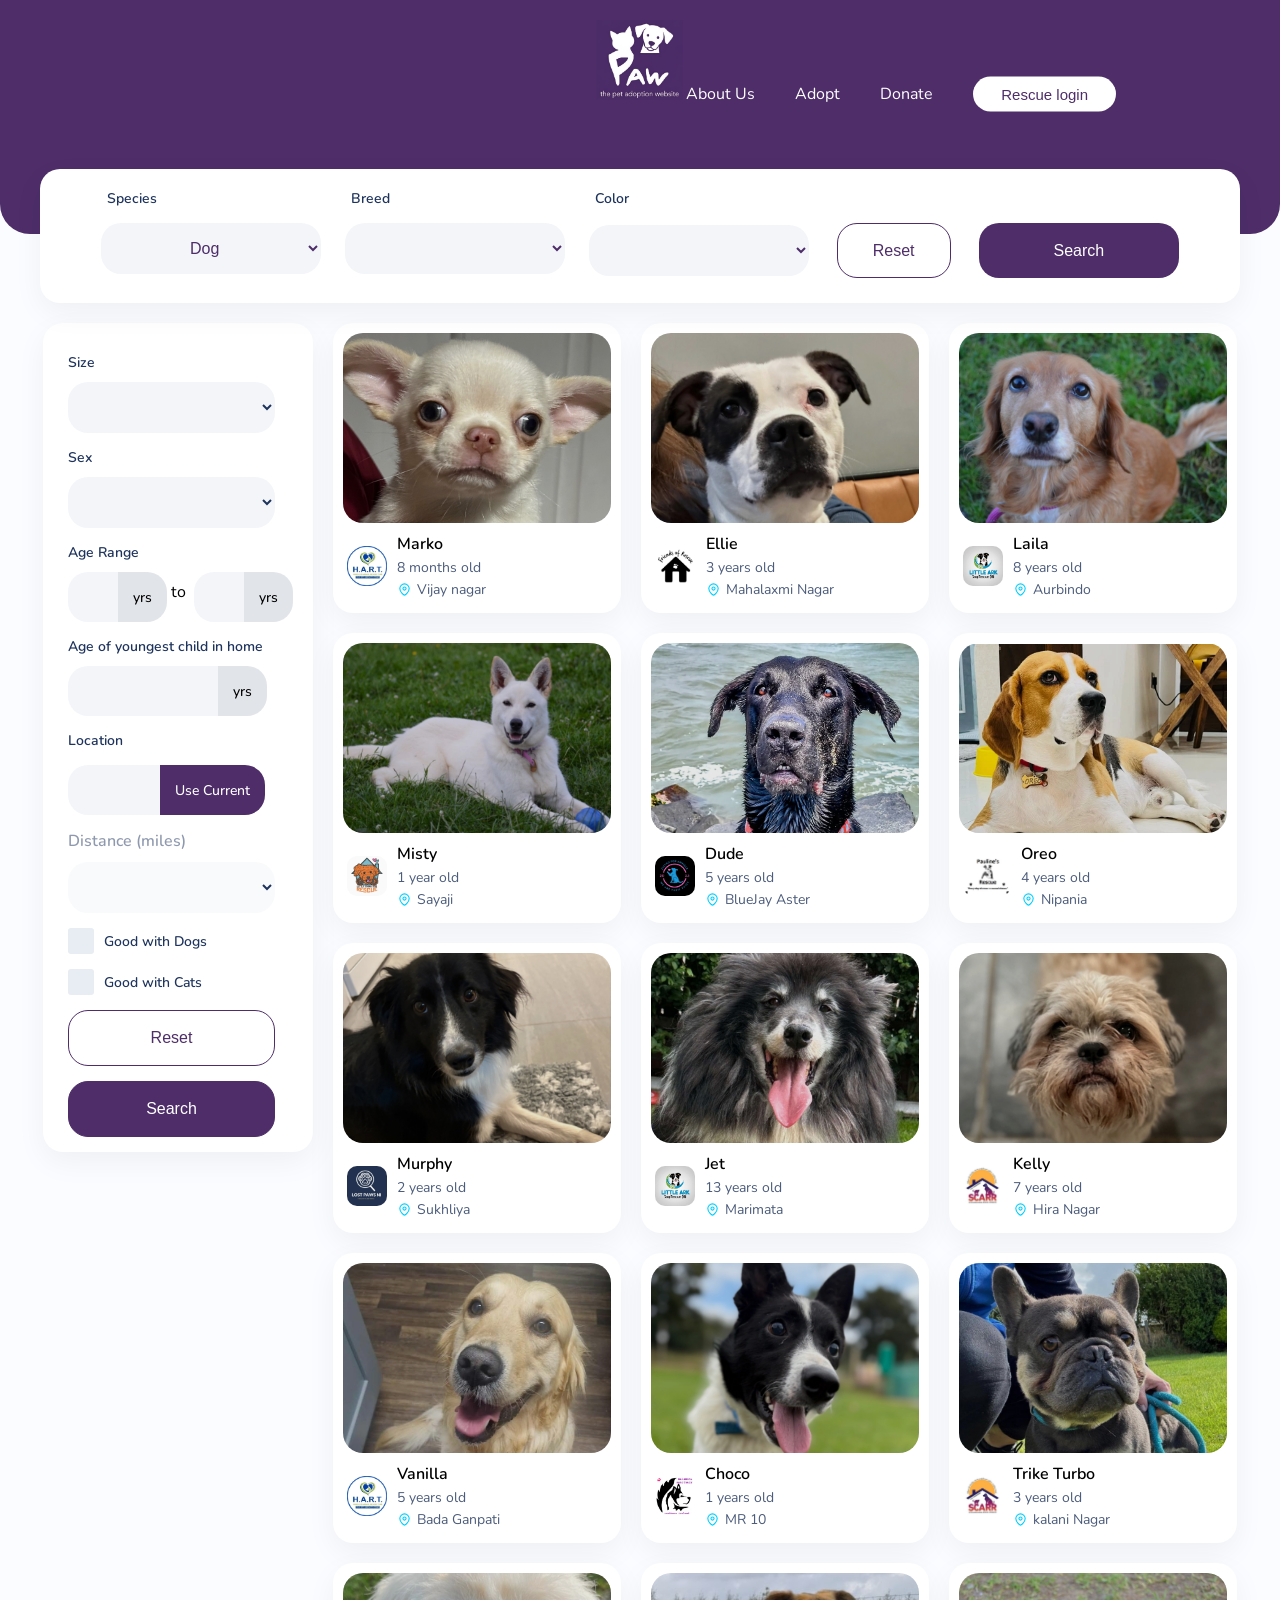
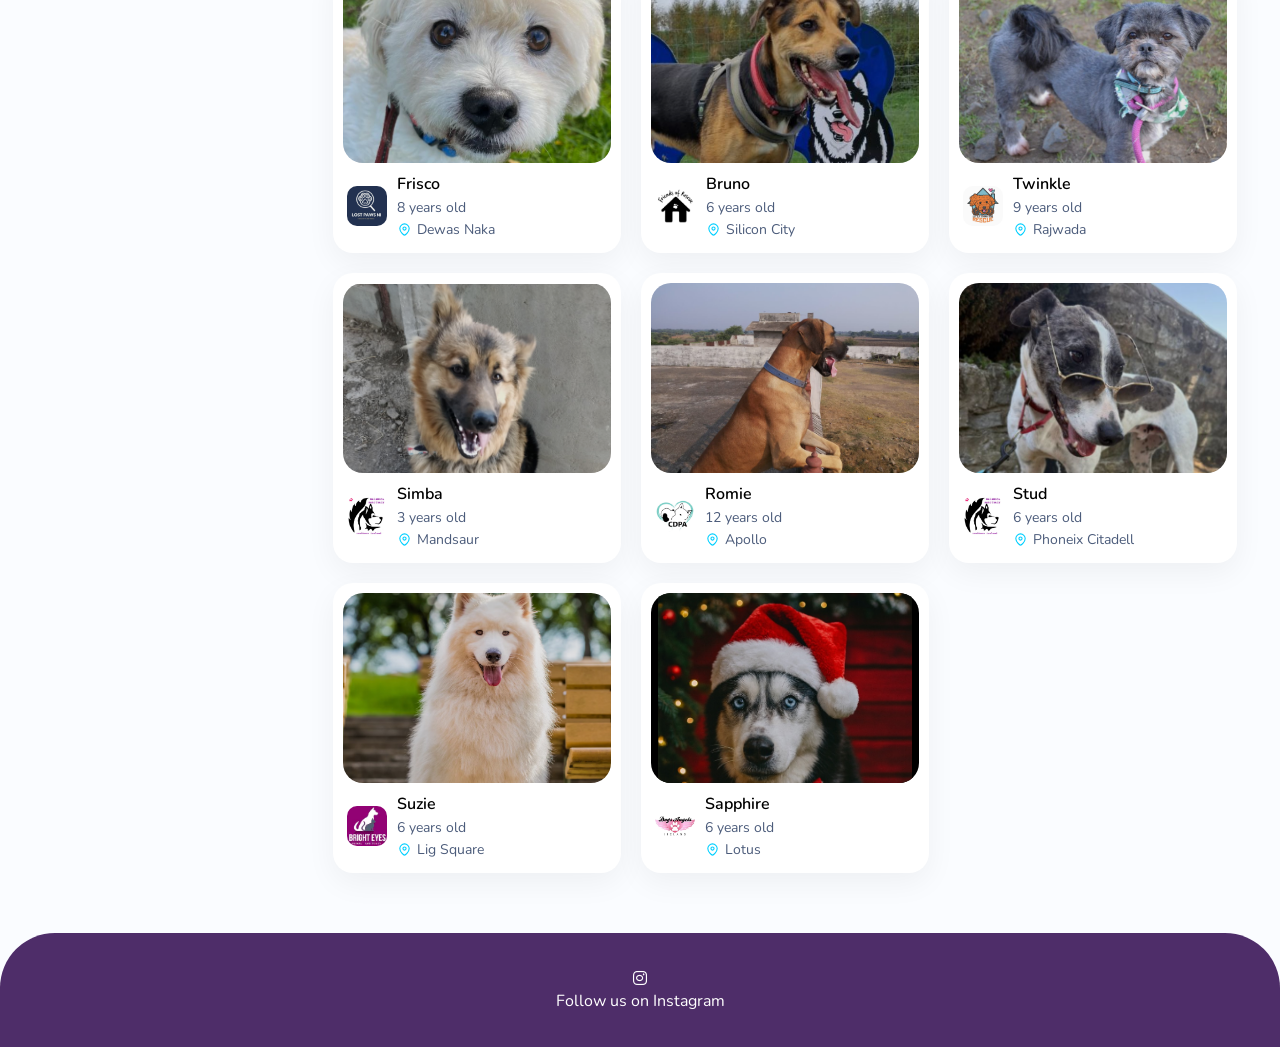
==== commit 676ded26: "Add files via upload" ====
--- a/index.html
+++ b/index.html
@@ -322,7 +322,7 @@
 
                     <div class="info-row">
 
-                        <img src="images/logo5.jpg" class="dog-logo">
+                        <img src="images/dude.logo.jpeg" class="dog-logo">
 
                         <div class="info-text">
                             <div class="dog-name">Dude</div>
@@ -350,7 +350,7 @@
 
                     <div class="info-row">
 
-                        <img src="images/logo6.jpg" class="dog-logo">
+                        <img src="images/oreo.jpeg" class="dog-logo">
 
                         <div class="info-text">
                             <div class="dog-name">Oreo</div>
@@ -629,7 +629,7 @@
 
                     <div class="info-row">
 
-                        <img src="images/logo4.jpg" class="dog-logo">
+                        <img src="images/logo6.jpg" class="dog-logo">
 
                         <div class="info-text">
                             <div class="dog-name">Simba</div>
@@ -656,7 +656,7 @@
 
                     <div class="info-row">
 
-                        <img src="images/logo4.jpg" class="dog-logo">
+                        <img src="images/romie.logo.jpeg" class="dog-logo">
 
                         <div class="info-text">
                             <div class="dog-name">Romie</div>
@@ -712,7 +712,7 @@
 
                     <div class="info-row">
 
-                        <img src="images/logo6.jpg" class="dog-logo">
+                        <img src="images/suzie.logo.jpeg" class="dog-logo">
 
                         <div class="info-text">
                             <div class="dog-name">Suzie</div>
@@ -739,7 +739,7 @@
 
                     <div class="info-row">
 
-                        <img src="images/logo6.jpg" class="dog-logo">
+                        <img src="images/sap.logo.jpeg" class="dog-logo">
 
                         <div class="info-text">
                             <div class="dog-name">Sapphire</div>
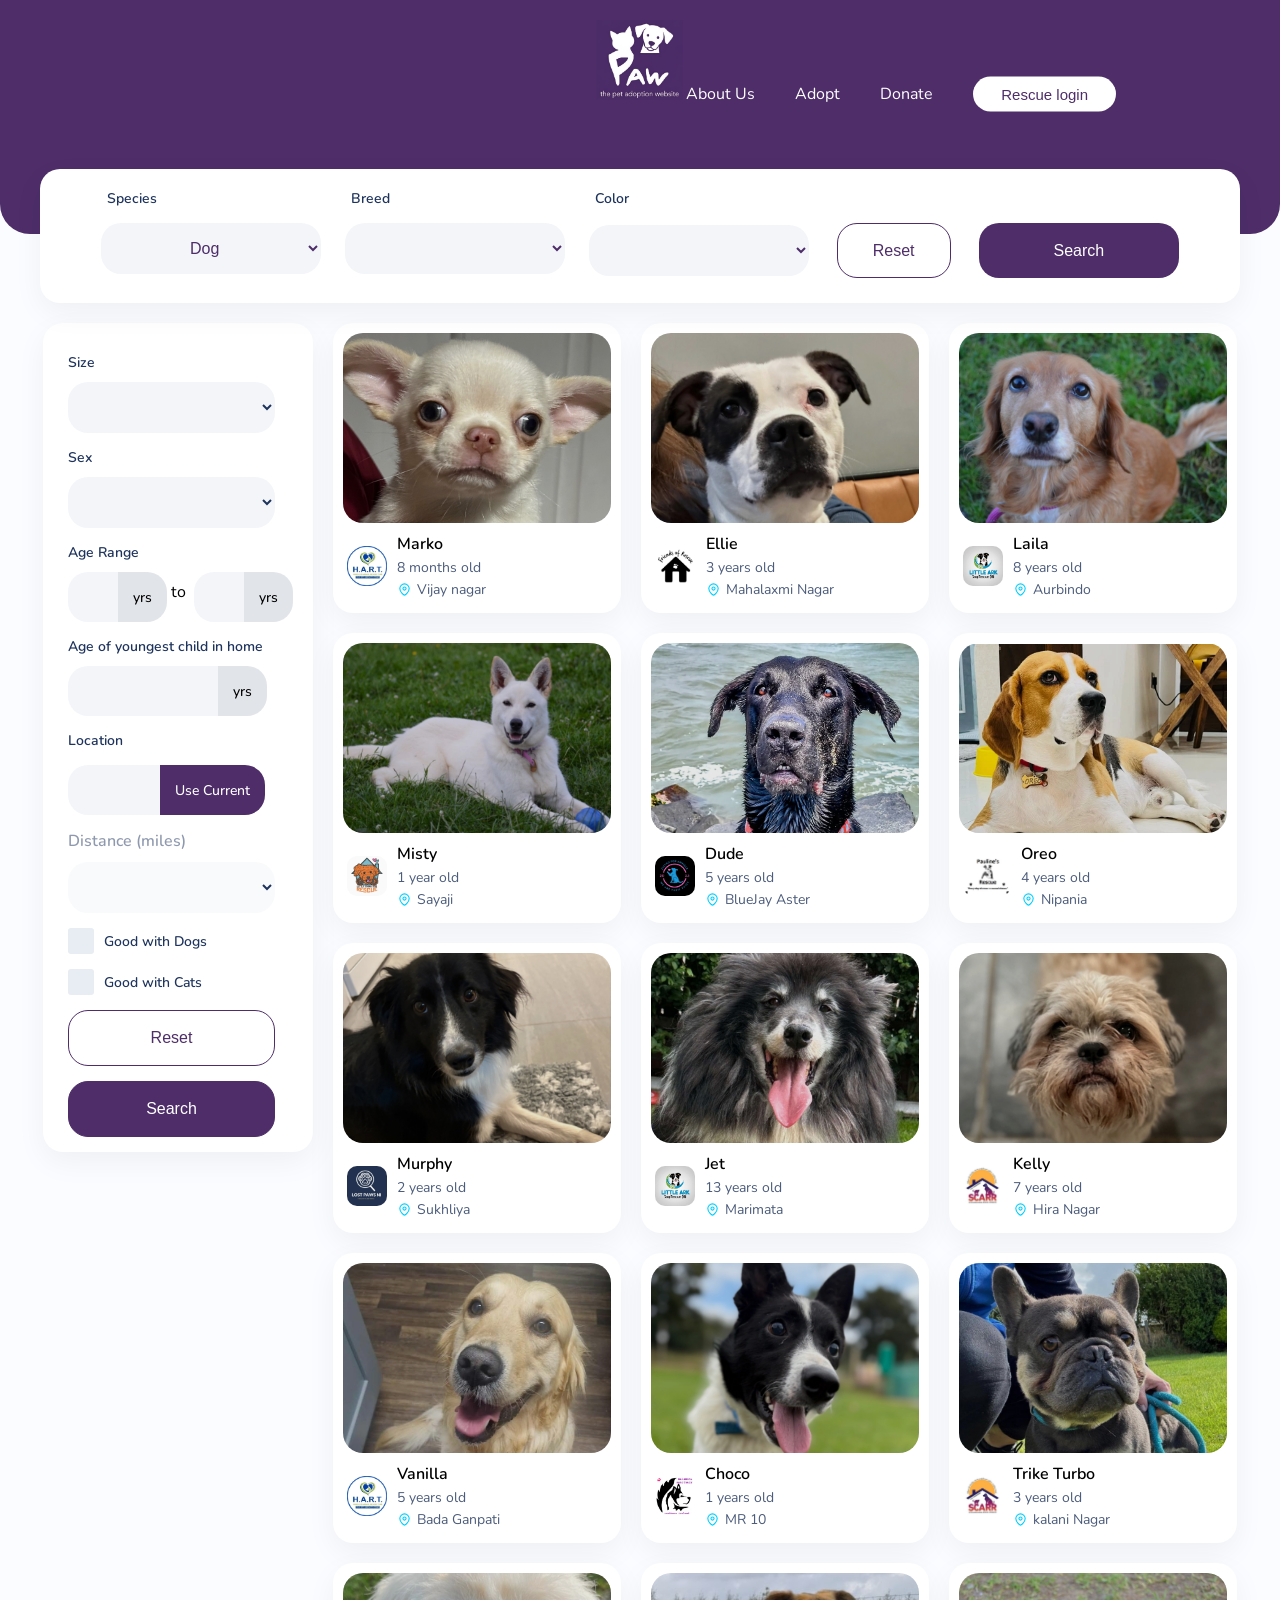
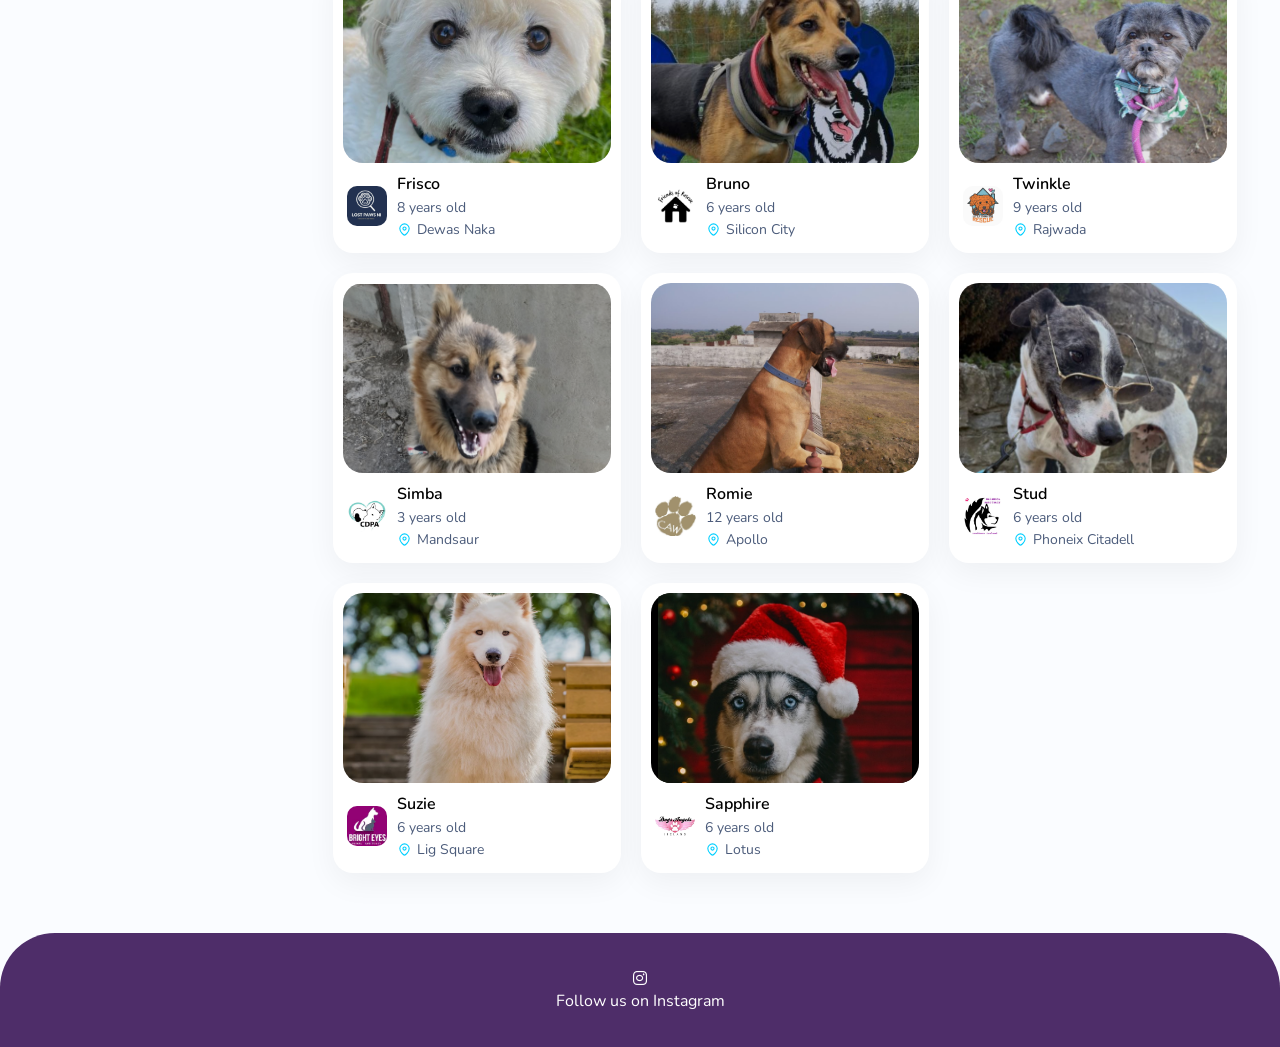
==== commit a88e712b: "Add files via upload" ====
--- a/index.html
+++ b/index.html
@@ -629,7 +629,7 @@
 
                     <div class="info-row">
 
-                        <img src="images/logo6.jpg" class="dog-logo">
+                        <img src="images/romie.logo.jpeg" class="dog-logo">
 
                         <div class="info-text">
                             <div class="dog-name">Simba</div>
@@ -656,7 +656,7 @@
 
                     <div class="info-row">
 
-                        <img src="images/romie.logo.jpeg" class="dog-logo">
+                        <img src="images/simbal.jpeg" class="dog-logo">
 
                         <div class="info-text">
                             <div class="dog-name">Romie</div>
